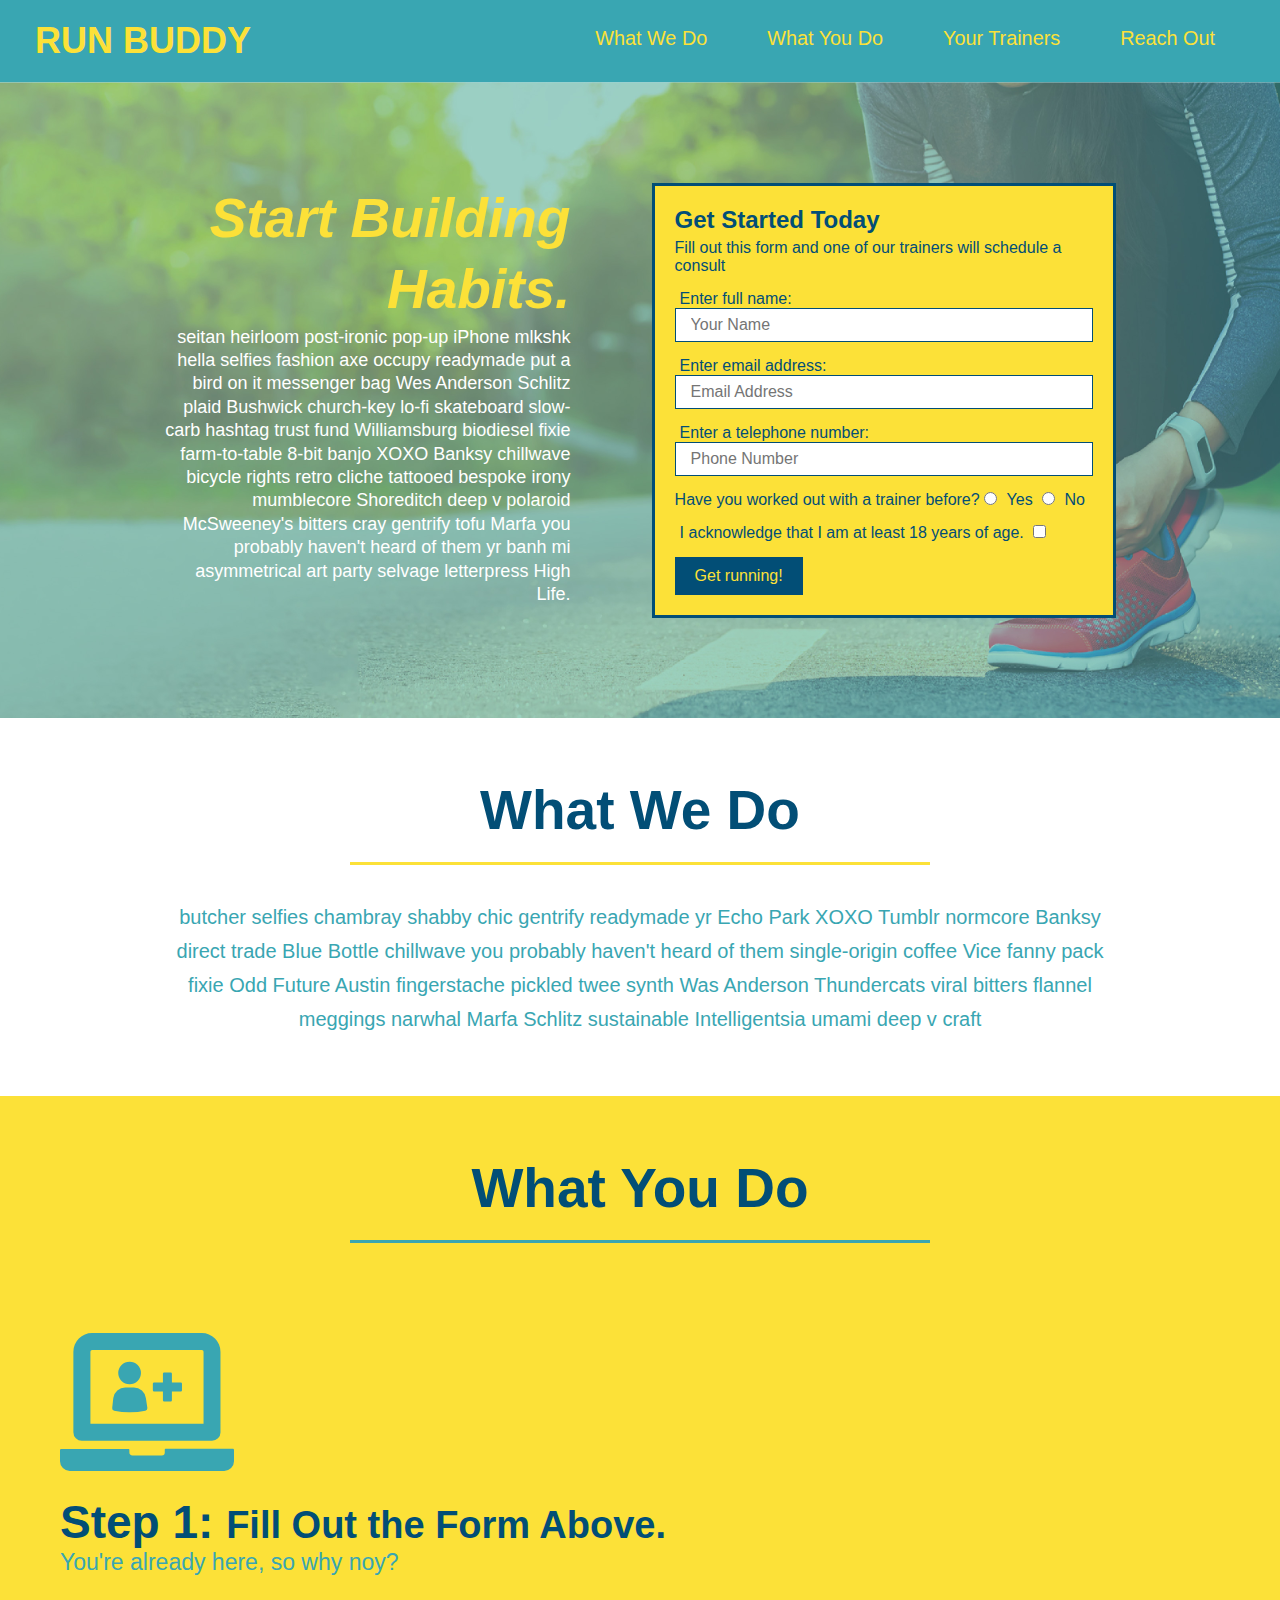
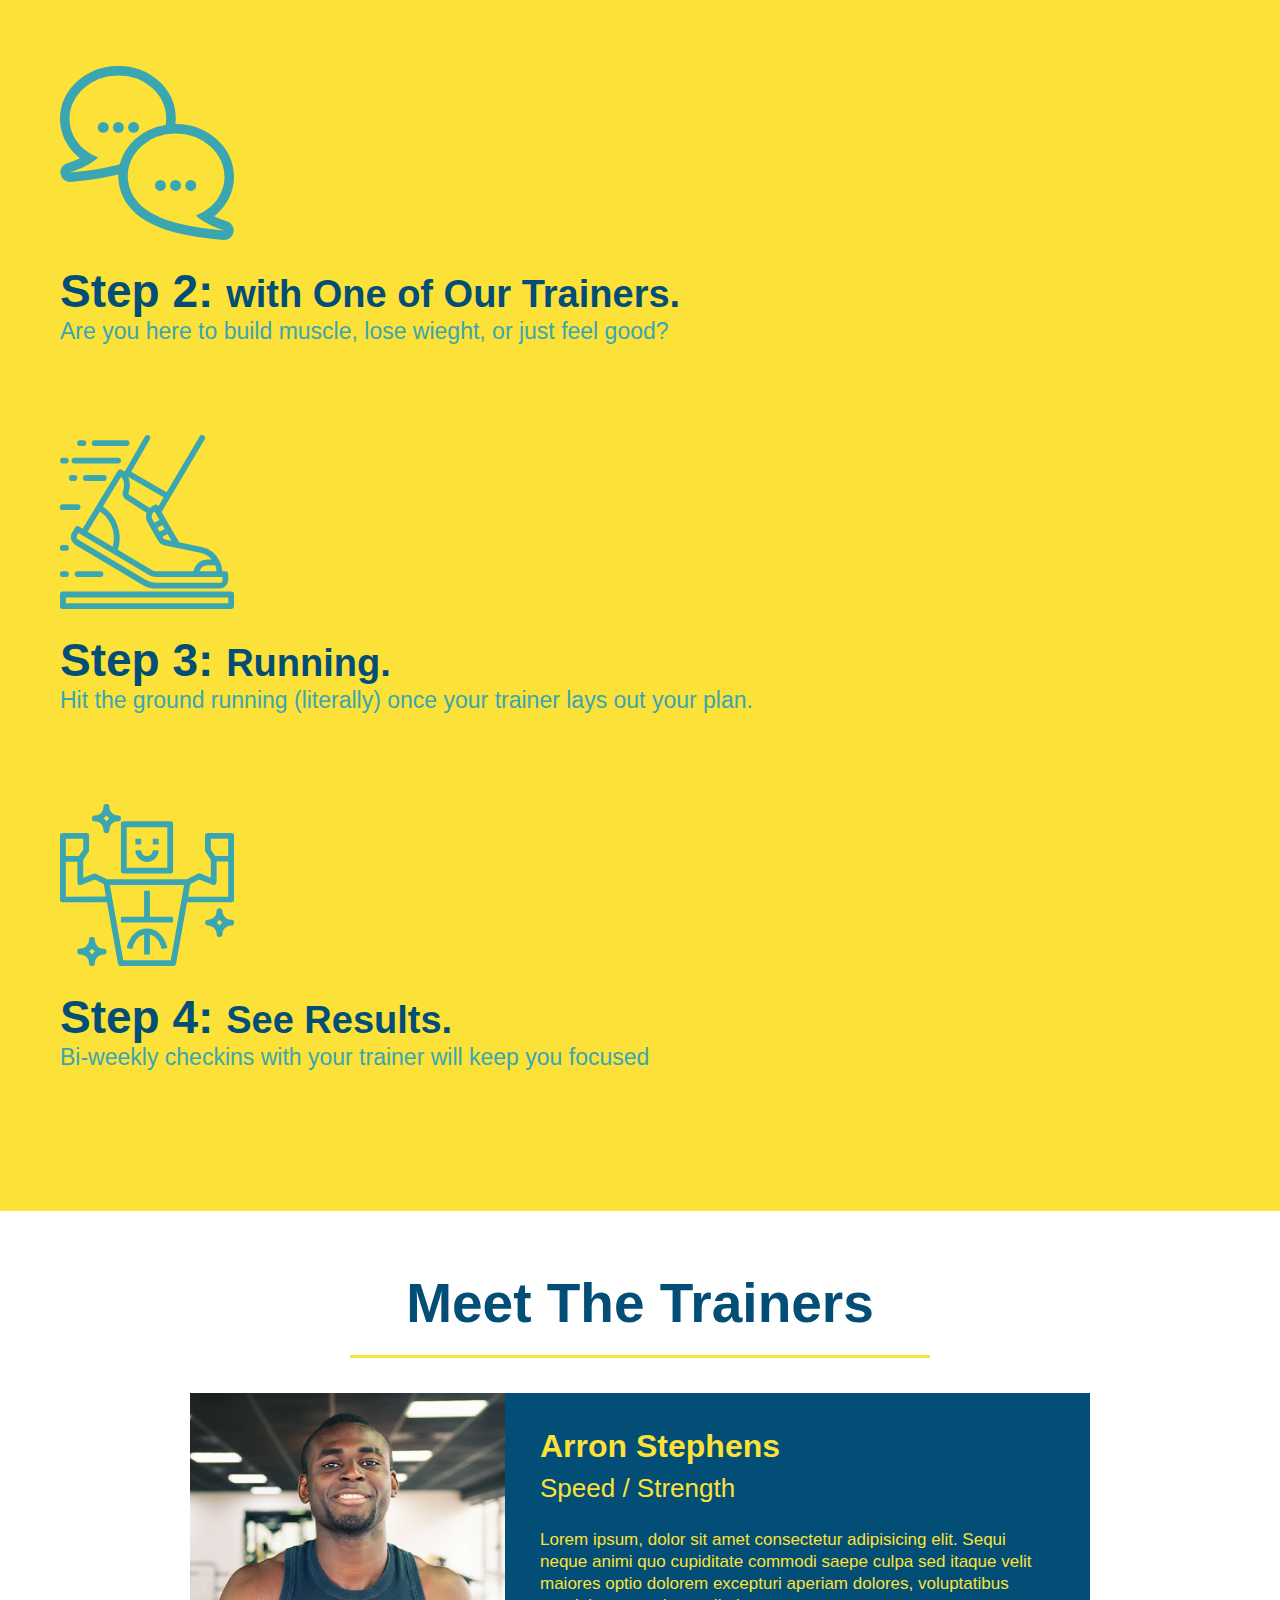
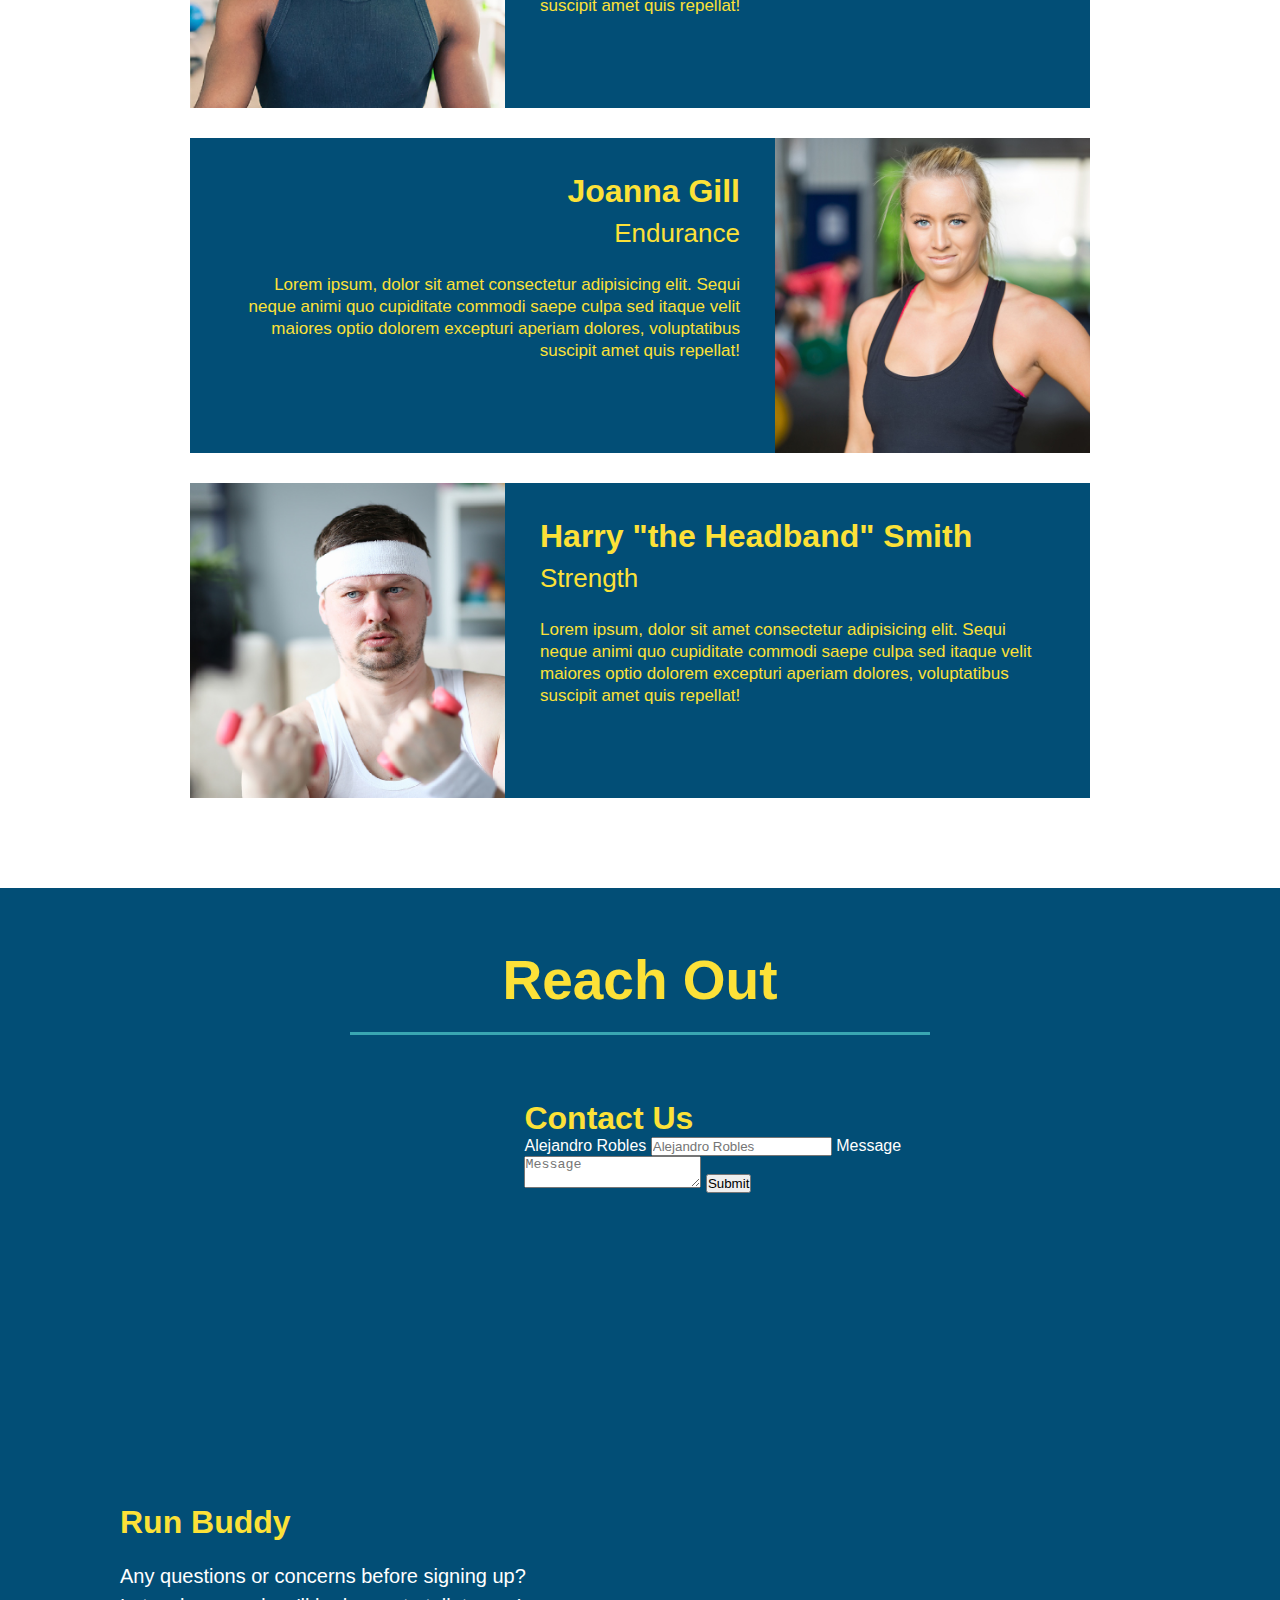
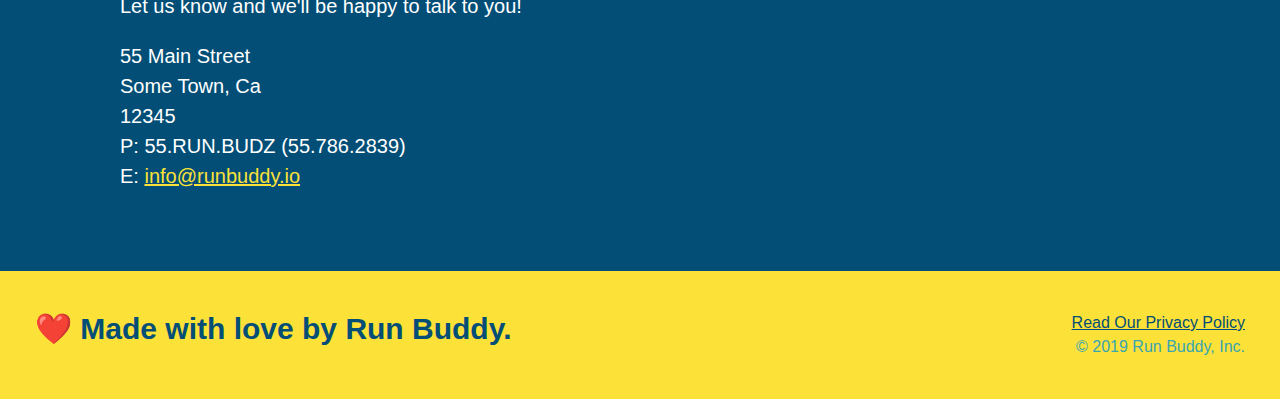
==== index.html @ 38d247b4 "fixed start building habits paragraph" ====
<!DOCTYPE html>
<html lang="en ">
    <head>
        <link rel="stylesheet" href="./assets/css/style.css" />
        <meta charset="UTF-8" />
        <title>Run Buddy</title>
    </head>
    <body>
        <!-- navigation -->
        <header>
           <h1>
             <a href="/">RUN BUDDY</a>
           </h1>
           <nav>
               <!-- Unordered list element -->
               <ul>
                 <!-- List item element -->
                 <li>
                     <!-- Anchor element -->
                     <a href="#what-we-do">What We Do</a>          
                 </li>
                 <li>
                     <a href="#what-you-do">What You Do</a>
                 </li>
                 <li>
                     <a href="#your-trainers">Your Trainers</a>
                 </li>
                 <li>
                     <a href="#reach-out">Reach Out</a>
                 </li>
               </ul>
           </nav>
        </header>

        <!-- hero/jumbotron -->
        <section class="hero">
          <div class="hero-cta">
            <h2>Start Building Habits.</h2>
            <p>
             seitan heirloom post-ironic pop-up iPhone mlkshk hella selfies fashion axe occupy readymade put a bird on it messenger bag Wes Anderson Schlitz plaid Bushwick church-key lo-fi skateboard slow-carb hashtag trust fund Williamsburg biodiesel fixie farm-to-table 8-bit banjo XOXO Banksy chillwave bicycle rights retro cliche tattooed bespoke irony mumblecore Shoreditch deep v polaroid McSweeney's bitters cray gentrify tofu Marfa you probably haven't heard of them yr banh mi asymmetrical art party selvage letterpress High Life.
            </p>
         </div>
            <div class="hero-form">
                <h3>Get Started Today</h3>
                <p>Fill out this form and one of our trainers will schedule a consult</p>
            <!-- Add Form element -->
            <form>
             <label for="name">Enter full name:</label>
             <input type="text" placeholder="Your Name" name="name" id="name" class="form-input" />

             <label for="email">Enter email address:</label>
             <input type="email" placeholder="Email Address" name="email" id="email" class="form-input" />

             <label for="phone">Enter a telephone number:</label>
             <input type="tel" placeholder="Phone Number" name="phone" id="phone" class="form-input"/>
             <p>
                Have you worked out with a trainer before?
                <input type="radio" name="trainer-confirm" id="trainer-yes" />
                <label for="trainer-yes">Yes</label> 
                <input type="radio" name="trainer-confirm" id="trainer-no" />
                <label for="trainer-no">No</label>
             </p>
             <p>
                <label for="checkbox"> 
                 I acknowledge that I am at least 18 years of age.
                </label>
                <input type="checkbox" name="age-confirm" id="checkbox" />
             </p>
             <button type="submit">
                Get running!  
             </button>
            </form>
            </div>
        </section>
        <!-- end hero -->

        <!-- "what we do" section -->
        <section id="what-we-do"  class="intro">
        <div class="flex-row">
          <h2 class="section-title primary-border">
            What We Do
          </h2>
          </div>
        <div class="flex-row">
          <p>
            butcher selfies chambray shabby chic gentrify readymade yr Echo Park XOXO Tumblr normcore Banksy direct trade Blue Bottle chillwave you probably haven't heard of them single-origin coffee Vice fanny pack fixie Odd Future Austin fingerstache pickled twee synth Was Anderson Thundercats viral bitters flannel meggings narwhal Marfa Schlitz sustainable Intelligentsia umami deep v craft
          </p>
        </div>
        </section>

        <!-- "what you do" section -->
        <section id="what-you-do" class="steps">
        <div class="flrx-row">
            <h2 class="section-title secondary-border">
              What You Do
            </h2>
        </div>
            
            <div>
              <!-- insert this img element -->
              <img src="./assets/images/step-1.svg" alt="" />
              <h3>Step 1: <span>Fill Out the Form Above.</span></h3>
              <p>You're already here, so why noy?</p>
            </div>

            <div>
              <img src="./assets/images/step-2.svg" alt="" />
              <h3>Step 2: <span>with One of Our Trainers.</span></h3>
              <p>Are you here to build muscle, lose wieght, or just feel good?</p>
            </div>

            <div>
              <img src="./assets/images/step-3.svg" alt="" />
              <h3>Step 3: <span>Running.</span></h3>
              <p>Hit the ground running (literally) once your trainer lays out your plan.</p>
            </div>

            <div>
              <img src="./assets/images/step-4.svg" alt="" />
              <h3>Step 4: <span>See Results.</span></h3>
              <p>Bi-weekly checkins with your trainer will keep you focused</p>
            </div>
        </section>

        <!-- "meet the trainers" section -->
        <section id="your-trainers" class="trainers">
          <div class="flex-row">
            <h2 class="section-title primary-border">
              Meet The Trainers
            </h2>
          </div>
            <!-- first trainer bio -->
            <article class="trainer">
              <img src="./assets/images/trainer-1.jpg" alt="Arron Stephens in his workout clothes, ready to pump iron" />
              <div class="trainer-bio text-left">
                  <h3>Arron Stephens</h3>
                  <h4>Speed / Strength</h4>
                  <p>
                    Lorem ipsum, dolor sit amet consectetur adipisicing elit. Sequi neque animi quo cupiditate commodi saepe culpa sed
                    itaque velit maiores optio dolorem excepturi aperiam dolores, voluptatibus suscipit amet quis repellat!
                  </p>
              </div>
            </article>

            <!-- second trainer bio -->
            <article class="trainer">
                <div class="trainer-bio text-right">
                    <h3>Joanna Gill</h3>
                    <h4>Endurance</h4>
                    <p>
                     Lorem ipsum, dolor sit amet consectetur adipisicing elit. Sequi neque animi quo cupiditate commodi saepe culpa sed
                     itaque velit maiores optio dolorem excepturi aperiam dolores, voluptatibus suscipit amet quis repellat!
                    </p>
                </div>
                <img src="./assets/images/trainer-2.jpg" alt="Joanna Gill cooling off after a workout" />
            </article>

            <!-- third trainer bio -->
            <article class="trainer">
                <img src="./assets/images/trainer-3.jpg" alt="Harry Smith wearing a headband and lifting comically pink weights" />
                <div class="trainer-bio text-left">
                   <h3>Harry "the Headband" Smith</h3>
                   <h4>Strength</h4>
                   <p>
                    Lorem ipsum, dolor sit amet consectetur adipisicing elit. Sequi neque animi quo cupiditate commodi saepe culpa sed
                    itaque velit maiores optio dolorem excepturi aperiam dolores, voluptatibus suscipit amet quis repellat!
                   </p>
                </div> 
            </article>
        </section>

        <!-- "reach out" section -->
        <section id="reach out" class="contact">
           <div class="flex-row">
            <h2 class="section-title secondary-border">
              Reach Out
            </h2>
           </div>
            <div class="contact-info">
              <iframe 
              src="https://www.google.com/maps/embed?pb=!1m14!1m12!1m3!1d12182.30520634488!2d-74.0652613!3d40.2407219!2m3!1f0!2f0!3f0!3m2!1i1024!2i768!4f13.1!5e0!3m2!1sen!2sus!4v1561060983193!5m2!1sen!2sus"
              frameborder="0"
              height="400"
              width="400"
              style="border:0;" 
              allowfullscreen
              >
              </iframe>
              <div class="contact-form">
                <h3>Contact Us</h3>
            <form>
              <label for="contact-name">Alejandro Robles</label>
              <input type="text" id="contact-name" placeholder="Alejandro Robles" />

              <label for="contact-message">Message</label>
              <textarea id="contact-message" placeholder="Message"></textarea>

              <button type="submit">Submit</button>
            </form>
              </div>
              <div>
               <h3>Run Buddy</h3>
                <p>
                  Any questions or concerns before signing up?
                  <br />
                  Let us know and we'll be happy to talk to you!
                </p>
                <address>
                    55 Main Street <br/>
                    Some Town, Ca <br/>
                    12345<br/>
                    P: 55.RUN.BUDZ (55.786.2839)<br/>
                    E: <a href="mailto:info@runbuddy.io">info@runbuddy.io</a>
                </address>
             </div>
            </div>
            
        </section>
        
        <!-- footer -->
        <footer>
            <h2>❤️ Made with love by Run Buddy.</h2>
            <div>
                <a href="./privacy-policy.html">Read Our Privacy Policy</a><br />
                &copy; 2019 Run Buddy, Inc.
            </div>
        </footer>
        
    </body>
</html>
---- assets/css/style.css ----
body {
  /* more on this crazy alphanumerical value in a minute! */
  color: #39a6b2;
  font-family: Helvetica, Arial, sans-serif;
}

/* apply styles to <header> */
header {
    padding: 20px 35px;
    background-color: #39a6b2;
    display: flex;
    justify-content: space-between;
    flex-wrap: wrap;
}

header h1 {
    font-weight: bold;
    font-size: 36px;
    color: #fce138;
    margin: 0;
}

header a {
    color: #fce138;
}

header a {
    text-decoration: none;
    color: #fce138;
}

header nav {
   margin: 7px 0;
}

header nav ul {
    display: flex;
    flex-wrap: wrap;
    justify-content: space-between;
    align-items: center;
    list-style: none;

}

header nav ul li a {
    margin: 0 30px;
    font-weight: lighter;
    font-size: 1.55vw;
}

header h1 {
    font-weight: bold;
    font-size: 36px;
    color: #fce138;
    margin: 0;
}

/* header style End */

* {
   margin: 0;
   padding: 0;
   box-sizing: border-box;
}

/* apply style to footer */

footer {
    background: #fce138;
    width: 100%;
    padding: 40px 35px;
    display: flex;
    justify-content: space-between;
    flex-wrap: wrap;
}

footer h2 {
    color: #024e76;
    font-size: 30px;
    margin: 0;
}

footer div {
    line-height: 1.5;
    text-align: right;
}

footer a {
    color: #024e76;
}

/* footer style end */

section {
    padding: 60px;
}

/* Hero Style start */
.hero {
    background-image: url("../images/hero-bg.jpg");
    background-size: cover;
    background-position: center;
    display: flex;
    justify-content: center;
    flex-wrap: wrap;
}

.hero-form {
    background-color: #fce138;
    padding: 20px;
    width: 40%;
    color: #024e76;
    margin: 3.5%;
}

.hero-form {
    ...
    border: solid 3px #024e76;
}

.hero-form {
    border: 3px solid #024e76;
    background-color: #fce138;
    padding: 20px;
    color: #024e76;
}

.hero-form h3 {
    font-size: 24px;
    margin: 0;
}

.hero-form p {
    margin: 5px 0 15px 0;
}

.form-input {
    border: 1px solid #024e76;
    display: block;
    padding: 7px 15px;
    font-size: 16px;
    color: #024e76;
    width: 100%;
    margin-bottom: 15px;
}

.hero-form label {
    margin: 0 5px;
}

.hero-form button {
    color: #fce138;
    background-color: #024e76;
    border: none;
    padding: 10px 20px;
    font-size: 16px;
}

.hero-cta {
    width: 35%;
    text-align: right;
    margin: 3.5%;
    color: #fff;
    font-size: 18px;
    line-height: 1.3;
}

.hero-cta h2 {
    font-style: italic;
    font-size: 55px;
    color: #fce138;
}

/* Hero Style end */

.intro p {
    line-height: 1.7;
    color: #39a6b2;
    width: 80%;
    font-size: 20px;
    margin: 0 auto;
    text-align: center;
}

.steps {
    background: #fce138;
}

/* section style start */

.section-title {
    font-size: 55px;
    color: #024e76;
    border-bottom: 3px solid;
    padding-bottom: 20px;
    text-align: center;
    margin: 0 auto 35px auto;
    width: 50%;
}

.primary-border {
    border-color: #fce138;
}

.secondary-border {
    border-color: #39a6b2;
}

.steps div {
    margin-bottom: 80px;
}

.steps img {
    width: 15%;
    margin: 10px 0;
}

.steps h3 {
    color: #024e76;
    font-size: 46px;
    margin-top: 10px;
}

.steps p {
    color: #39a6b2;
    font-size: 23px;
}

.steps span {
    font-size: 38px;
}

/* apply style to trainers */

.trainer {
    width: 900px;
    margin: 0 auto 30px auto;
    background: #024e76;
    color: #fce138;
    overflow: auto;
}

.trainer img {
    width: 35%;
    float: left;
}

.trainer-bio {
    padding: 35px;
    float: left;
    width: 65%;
}

.text-left {
    text-align: left;
}

.text-right {
    text-align: right;
}

.trainer-bio h3 {
    font-size: 32px;
    margin-bottom: 8px;
}

.trainer-bio h4 {
    font-weight: lighter;
    font-size: 26px;
    margin-bottom: 25px;
}

.trainer-bio p {
    font-size: 17px;
    line-height: 1.3;
}

/* REACH OUT STYLES START */
.contact {
    background: #024e76;
}

.contact h2 {
    color: #fce138;
}

.contact-info iframe {
    width: 400px;
    height: 400px;
}

.contact-info div {
    width: 410px;
    display: inline-block;
    vertical-align: top;
    text-align: left;
    margin: 30px 0 0 60px;
    color: white;
}

.contact-info h3 {
    color: #fce138;
    font-size: 32px;
}

.contact-info p, .contact-info address {
    margin: 20px 0;
    line-height: 1.5;
    font-size: 20px;
    font-style: normal;
}

.contact-info a {
    color: #fce138;
}

.flex-row {
    display: flex;
}

/* REACH OUT STYLES END */
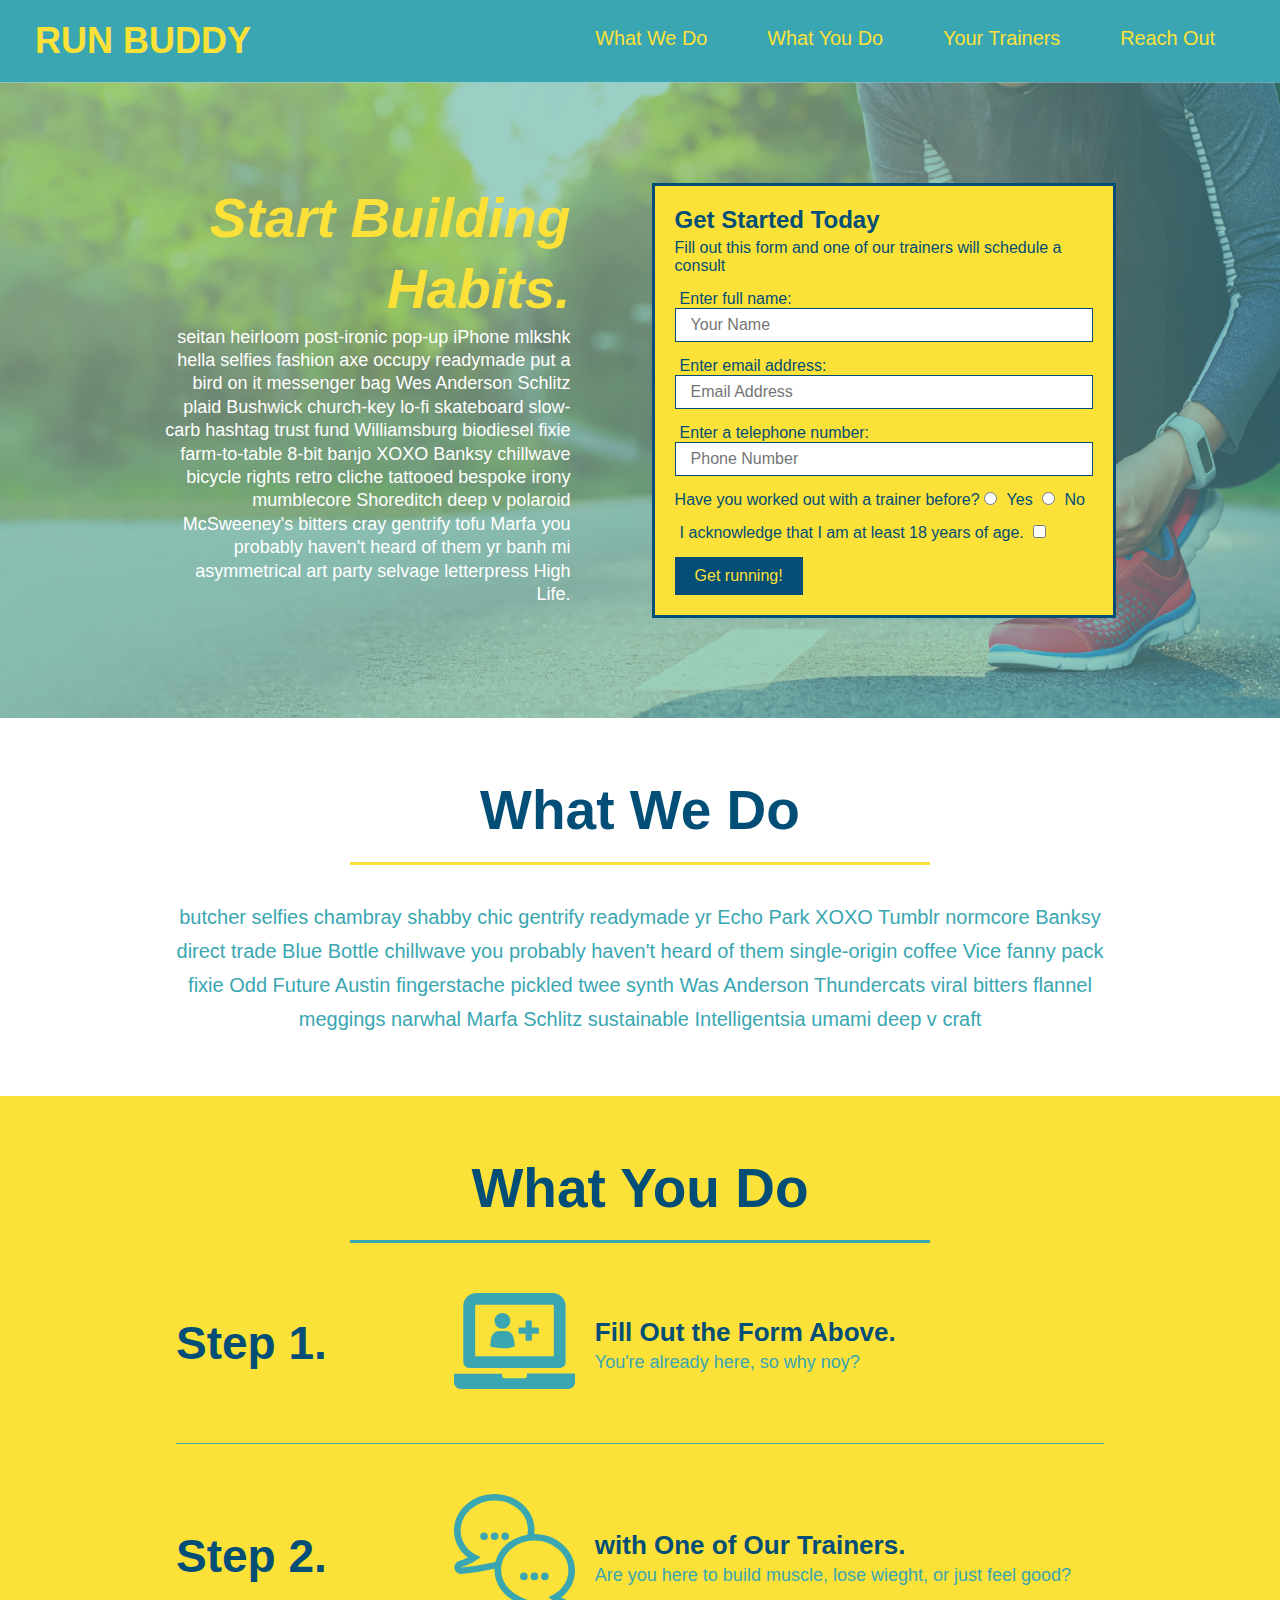
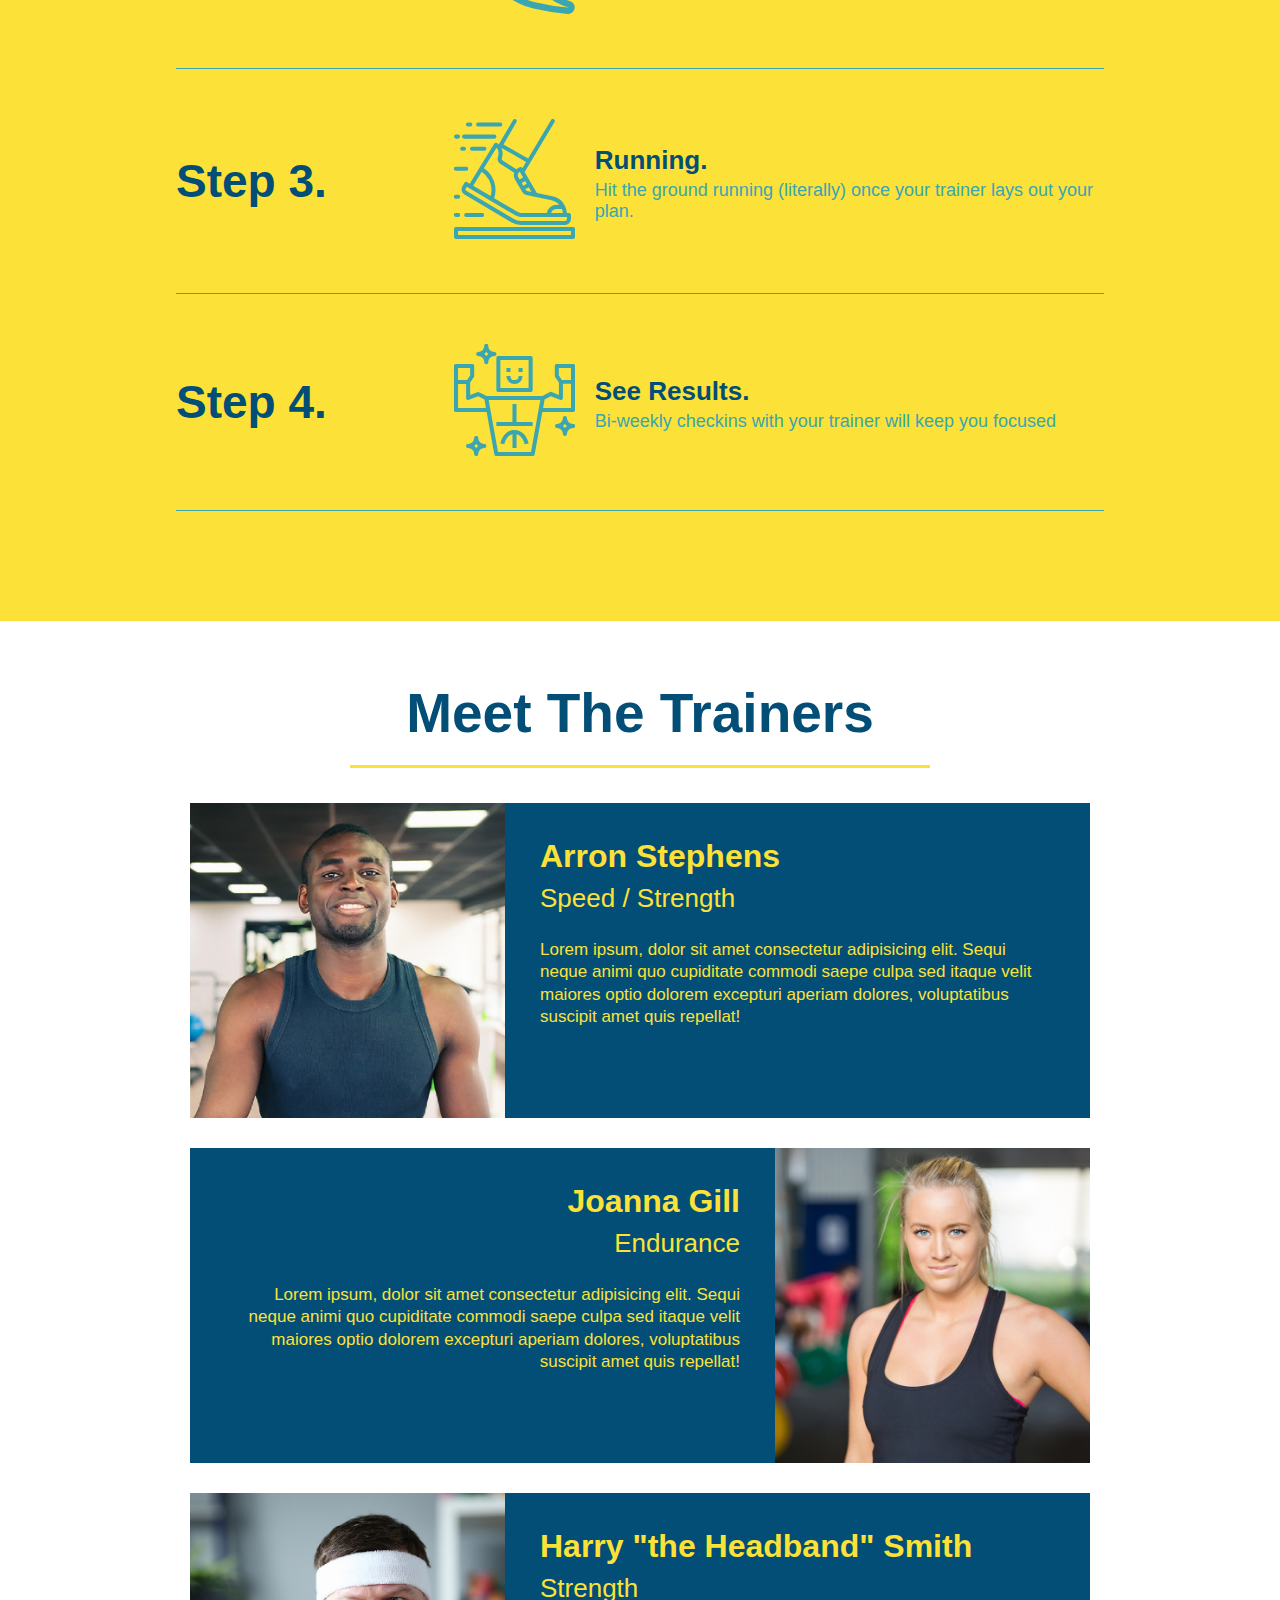
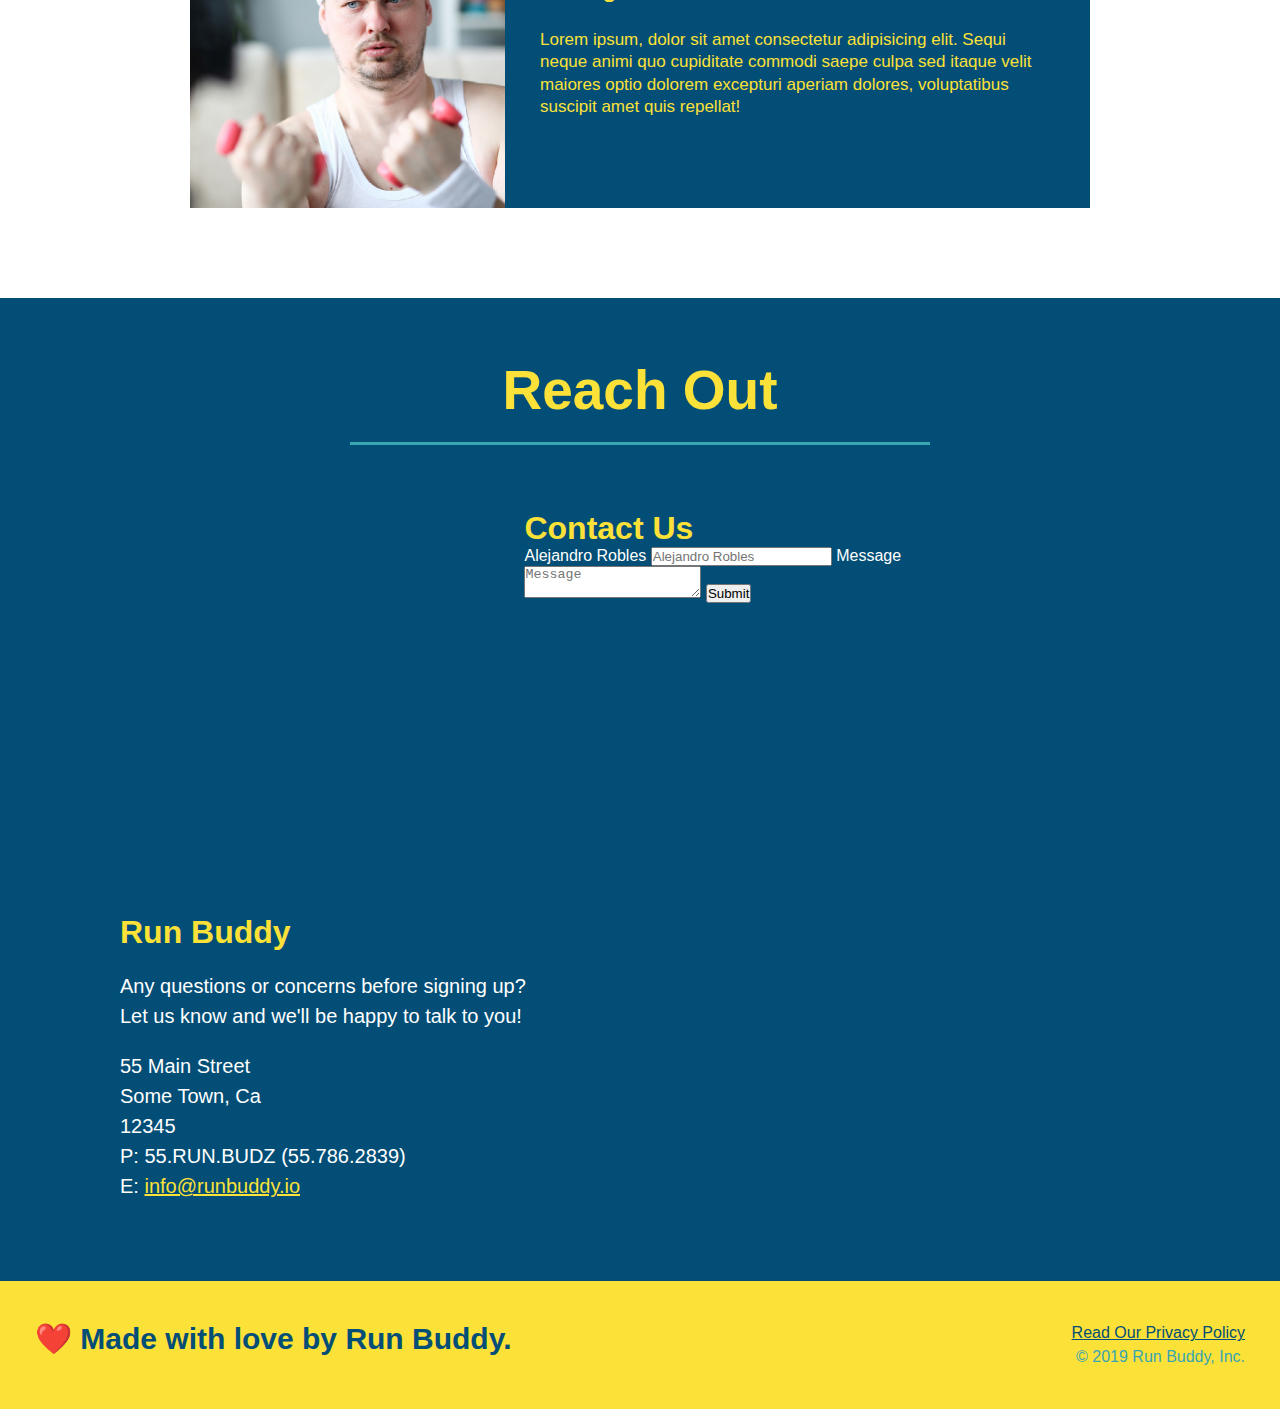
==== commit a9de2026: "add flexbox to the steps" ====
--- a/index.html
+++ b/index.html
@@ -96,30 +96,59 @@
             </h2>
         </div>
             
-            <div>
-              <!-- insert this img element -->
-              <img src="./assets/images/step-1.svg" alt="" />
-              <h3>Step 1: <span>Fill Out the Form Above.</span></h3>
-              <p>You're already here, so why noy?</p>
-            </div>
-
-            <div>
-              <img src="./assets/images/step-2.svg" alt="" />
-              <h3>Step 2: <span>with One of Our Trainers.</span></h3>
-              <p>Are you here to build muscle, lose wieght, or just feel good?</p>
-            </div>
-
-            <div>
-              <img src="./assets/images/step-3.svg" alt="" />
-              <h3>Step 3: <span>Running.</span></h3>
-              <p>Hit the ground running (literally) once your trainer lays out your plan.</p>
-            </div>
-
-            <div>
-              <img src="./assets/images/step-4.svg" alt="" />
-              <h3>Step 4: <span>See Results.</span></h3>
-              <p>Bi-weekly checkins with your trainer will keep you focused</p>
-            </div>
+            <div class="step">
+              <h3>Step 1.</h3>
+              <div class="step-info">
+                <div class="step-img">
+                <!-- insert this img element -->
+                  <img src="./assets/images/step-1.svg" alt="" />
+                </div>
+                <div class="step-text">
+                 <h4>Fill Out the Form Above.</h4>
+                 <p>You're already here, so why noy?</p>
+                </div>
+              </div>
+            </div> 
+
+            <div class="step">
+              <h3>Step 2.</h3>
+              <div class="step-info">
+               <div class="step-img">
+                <img src="./assets/images/step-2.svg" alt="" />
+               </div>
+               <div class="step-text">
+                <h4>with One of Our Trainers.</h4>
+                <p>Are you here to build muscle, lose wieght, or just feel good?</p>
+               </div>
+              </div>
+            </div>
+
+            <div class="step">
+               <h3>Step 3.</h3>
+               <div class="step-info">
+                 <div class="step-img">
+                  <img src="./assets/images/step-3.svg" alt="" />
+                 </div>
+                 <div class="step-text"> 
+                   <h4>Running.</h4>
+                   <p>Hit the ground running (literally) once your trainer lays out your plan.</p>
+                 </div>
+               </div>
+            </div>     
+
+            <div class="step">
+               <h3>Step 4.</h3>
+               <div class="step-info">
+                 <div class="step-img">
+                   <img src="./assets/images/step-4.svg" alt="" />
+                 </div>
+                 <div class="step-text">  
+                   <h4>See Results.</h4>
+                   <p>Bi-weekly checkins with your trainer will keep you focused</p>
+                 </div>
+               </div>
+            </div>
+                 
         </section>
 
         <!-- "meet the trainers" section -->
--- a/assets/css/style.css
+++ b/assets/css/style.css
@@ -206,28 +206,52 @@
     border-color: #39a6b2;
 }
 
-.steps div {
-    margin-bottom: 80px;
-}
-
-.steps img {
-    width: 15%;
-    margin: 10px 0;
-}
-
-.steps h3 {
+.step h3 {
     color: #024e76;
     font-size: 46px;
-    margin-top: 10px;
-}
-
-.steps p {
+    flex: 1 30%;
+}
+
+.step-info {
+    flex: 2 70%;
+    display: flex;
+    flex-wrap: wrap;
+    align-items: center;
+}
+
+.step-img {
+    flex: 1 12%;
+    margin-right: 20px;
+}
+
+.step-text {
+    flex: 12;
+}
+
+.step-img img {
+    max-width: 100%;
+}
+
+.step-text p {
     color: #39a6b2;
-    font-size: 23px;
-}
-
-.steps span {
-    font-size: 38px;
+    font-size: 18px;
+}
+
+.step-text h4 {
+    font-size: 26px;
+    line-height: 1.5;
+    color: #024e76;
+}
+
+.step {
+    margin: 50px auto;
+    padding-bottom: 50px;
+    width: 80%;
+    border-bottom: 1px solid #39a6b2;
+    display: flex;
+    flex-wrap: wrap;
+    align-items: center;
+    justify-content: space-between;
 }
 
 /* apply style to trainers */
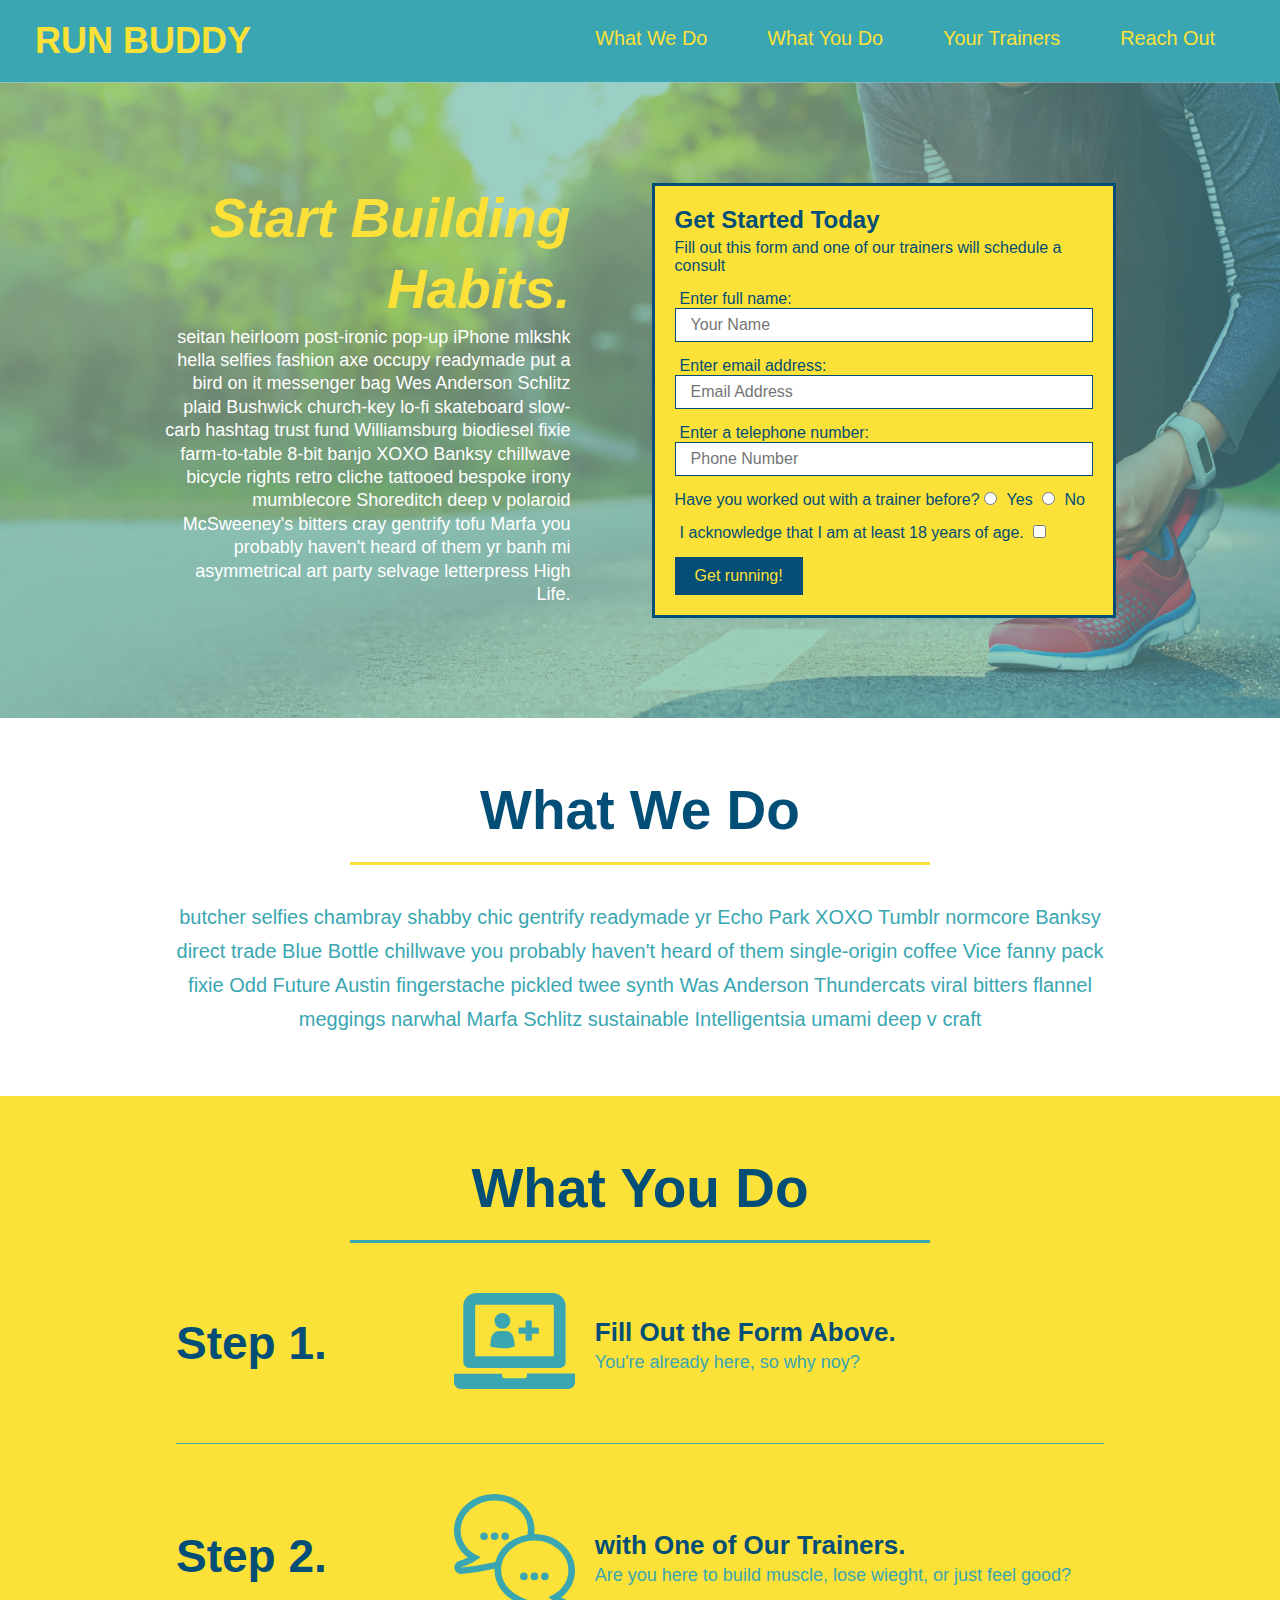
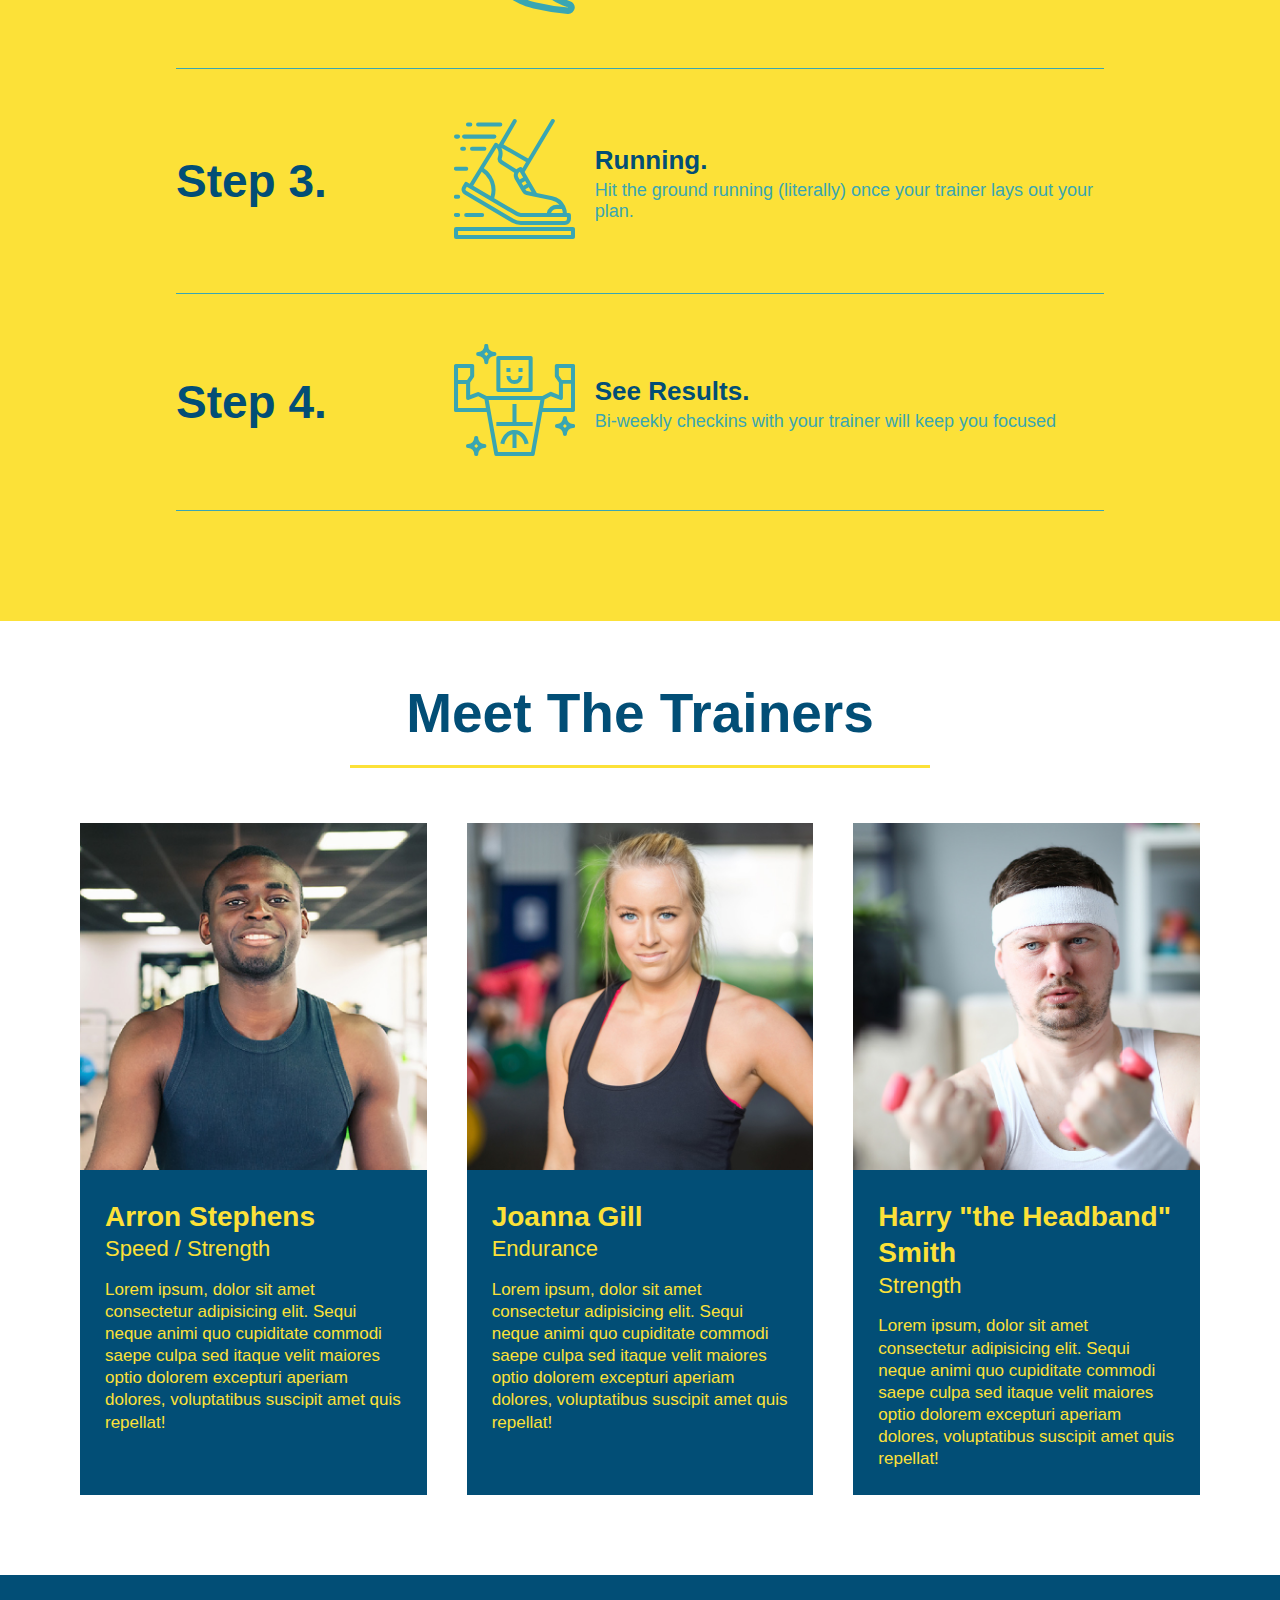
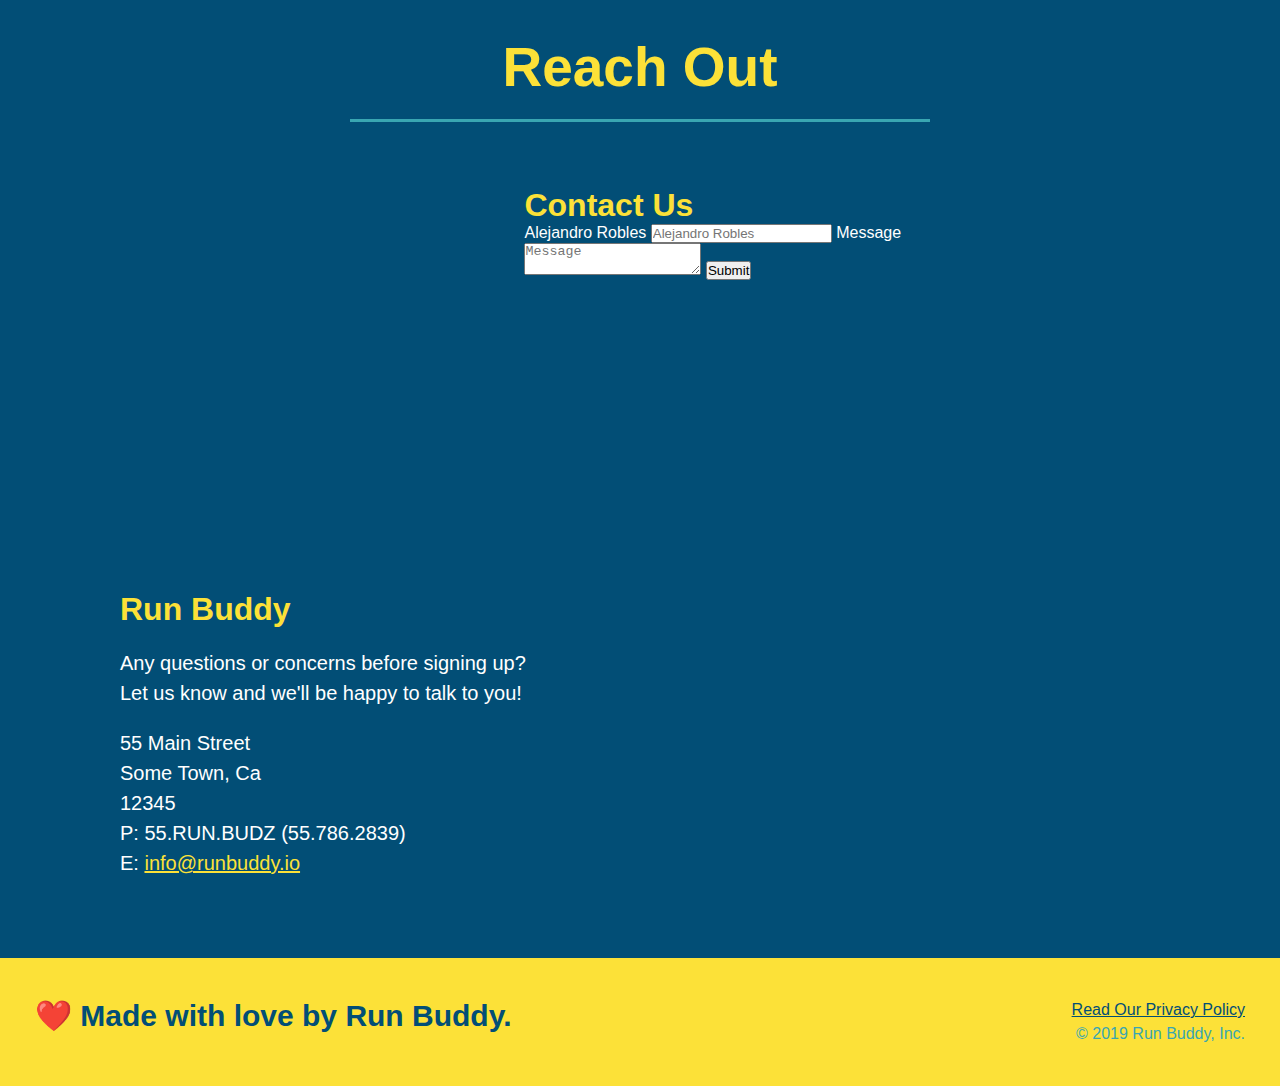
==== commit 677185c6: "add flexbox to the trainers" ====
--- a/index.html
+++ b/index.html
@@ -148,22 +148,23 @@
                  </div>
                </div>
             </div>
-                 
+
         </section>
 
         <!-- "meet the trainers" section -->
-        <section id="your-trainers" class="trainers">
+        <section id="your-trainers">
           <div class="flex-row">
             <h2 class="section-title primary-border">
               Meet The Trainers
             </h2>
           </div>
             <!-- first trainer bio -->
-            <article class="trainer">
+            <div class="trainers">
+             <article class="trainer">
               <img src="./assets/images/trainer-1.jpg" alt="Arron Stephens in his workout clothes, ready to pump iron" />
-              <div class="trainer-bio text-left">
-                  <h3>Arron Stephens</h3>
-                  <h4>Speed / Strength</h4>
+              <div class="trainer-bio">
+                  <h3 class="trainer-name">Arron Stephens</h3>
+                  <h4 class="trainer-role">Speed / Strength</h4>
                   <p>
                     Lorem ipsum, dolor sit amet consectetur adipisicing elit. Sequi neque animi quo cupiditate commodi saepe culpa sed
                     itaque velit maiores optio dolorem excepturi aperiam dolores, voluptatibus suscipit amet quis repellat!
@@ -173,28 +174,29 @@
 
             <!-- second trainer bio -->
             <article class="trainer">
-                <div class="trainer-bio text-right">
-                    <h3>Joanna Gill</h3>
-                    <h4>Endurance</h4>
+              <img src="./assets/images/trainer-2.jpg" alt="Joanna Gill cooling off after a workout" />
+                <div class="trainer-bio">
+                    <h3 class="trainer-name">Joanna Gill</h3>
+                    <h4 class="trainer-role">Endurance</h4>
                     <p>
                      Lorem ipsum, dolor sit amet consectetur adipisicing elit. Sequi neque animi quo cupiditate commodi saepe culpa sed
                      itaque velit maiores optio dolorem excepturi aperiam dolores, voluptatibus suscipit amet quis repellat!
                     </p>
                 </div>
-                <img src="./assets/images/trainer-2.jpg" alt="Joanna Gill cooling off after a workout" />
             </article>
 
             <!-- third trainer bio -->
             <article class="trainer">
                 <img src="./assets/images/trainer-3.jpg" alt="Harry Smith wearing a headband and lifting comically pink weights" />
-                <div class="trainer-bio text-left">
-                   <h3>Harry "the Headband" Smith</h3>
-                   <h4>Strength</h4>
+                <div class="trainer-bio">
+                   <h3 class="triner-name">Harry "the Headband" Smith</h3>
+                   <h4 class="triner-role">Strength</h4>
                    <p>
                     Lorem ipsum, dolor sit amet consectetur adipisicing elit. Sequi neque animi quo cupiditate commodi saepe culpa sed
                     itaque velit maiores optio dolorem excepturi aperiam dolores, voluptatibus suscipit amet quis repellat!
                    </p>
                 </div> 
+              </div>    
             </article>
         </section>
 
--- a/assets/css/style.css
+++ b/assets/css/style.css
@@ -257,22 +257,27 @@
 /* apply style to trainers */
 
 .trainer {
-    width: 900px;
-    margin: 0 auto 30px auto;
+    margin: 20px;
     background: #024e76;
     color: #fce138;
-    overflow: auto;
-}
+    flex: 1;
+}
+
+.trainers {
+    width: 100%;
+    margin: 0 auto;
+    display: flex;
+    flex-wrap: wrap;
+    justify-content: space-around;
+} 
 
 .trainer img {
-    width: 35%;
-    float: left;
+    width: 100%;
 }
 
 .trainer-bio {
-    padding: 35px;
-    float: left;
-    width: 65%;
+    padding: 25px;
+    line-height: 1.3;
 }
 
 .text-left {
@@ -284,19 +289,17 @@
 }
 
 .trainer-bio h3 {
-    font-size: 32px;
-    margin-bottom: 8px;
+    font-size: 28px;
 }
 
 .trainer-bio h4 {
     font-weight: lighter;
-    font-size: 26px;
-    margin-bottom: 25px;
+    font-size: 22px;
+    margin-bottom: 15px;
 }
 
 .trainer-bio p {
     font-size: 17px;
-    line-height: 1.3;
 }
 
 /* REACH OUT STYLES START */
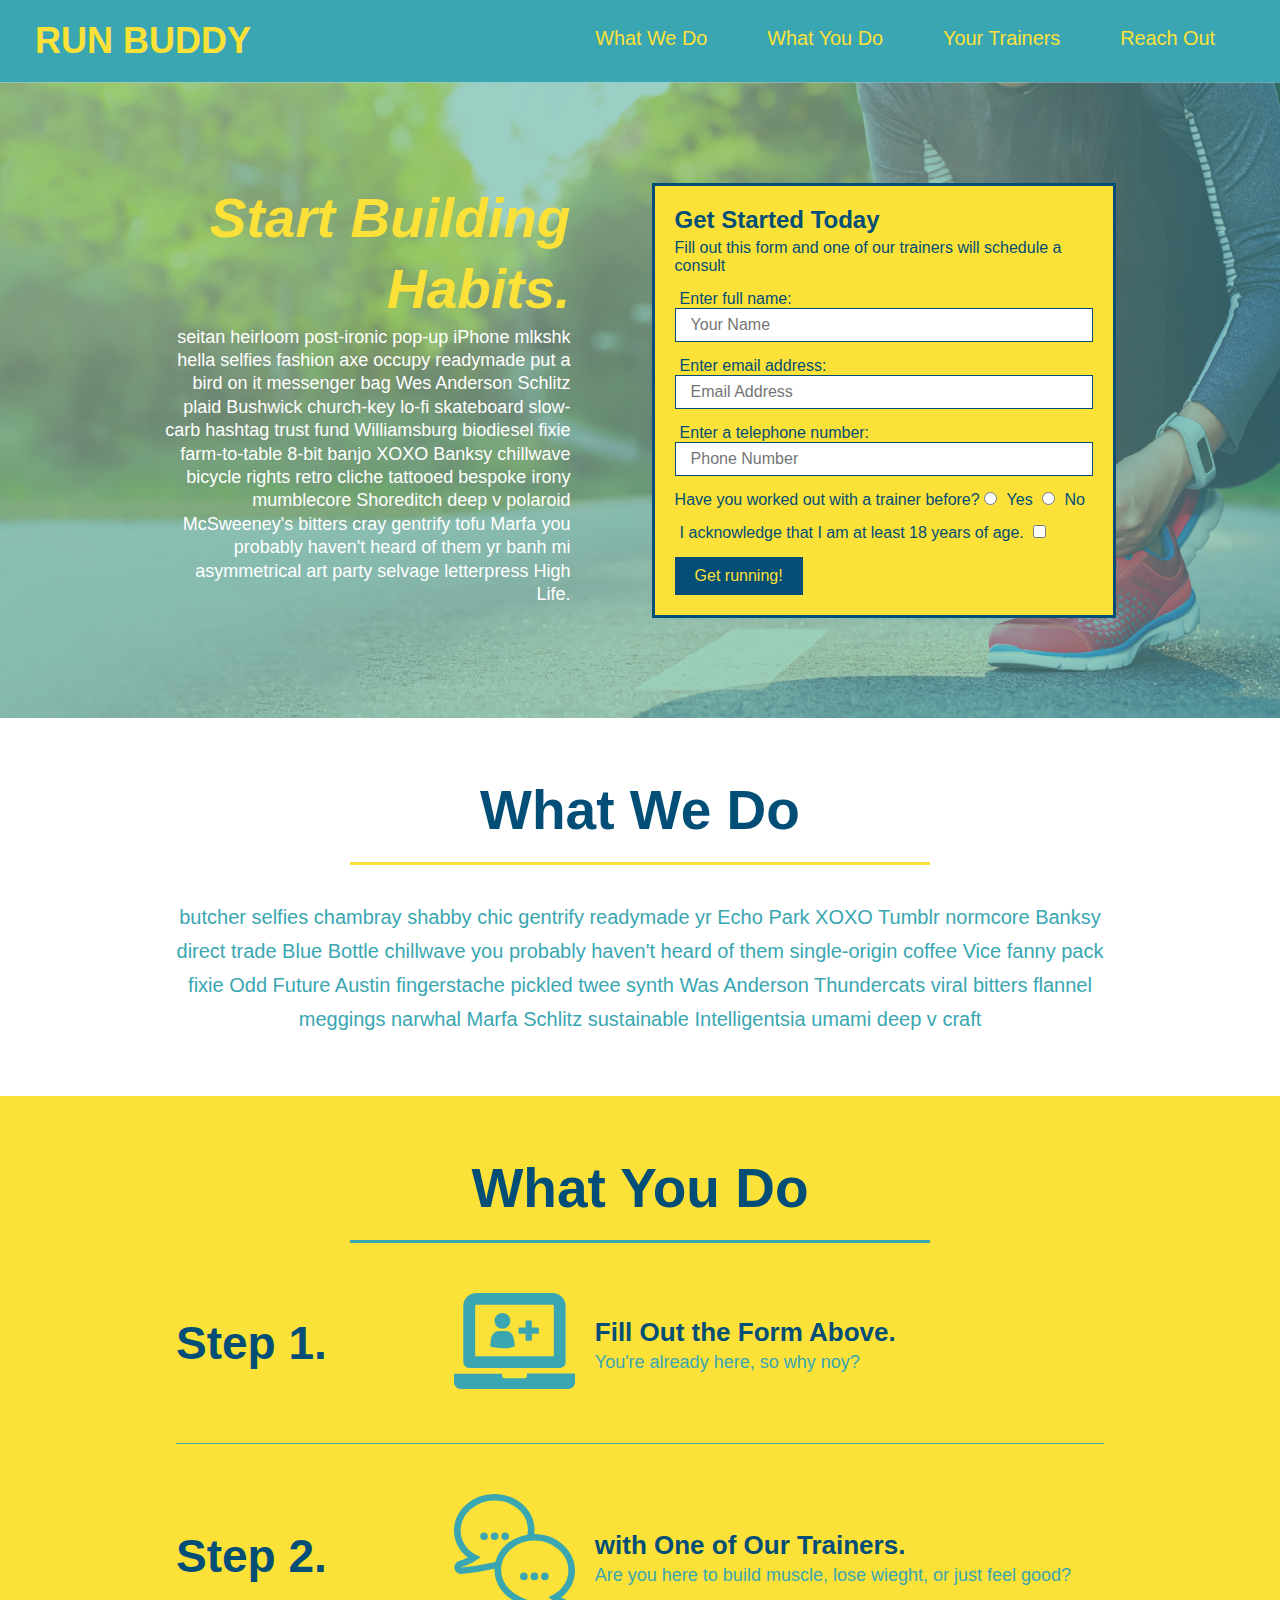
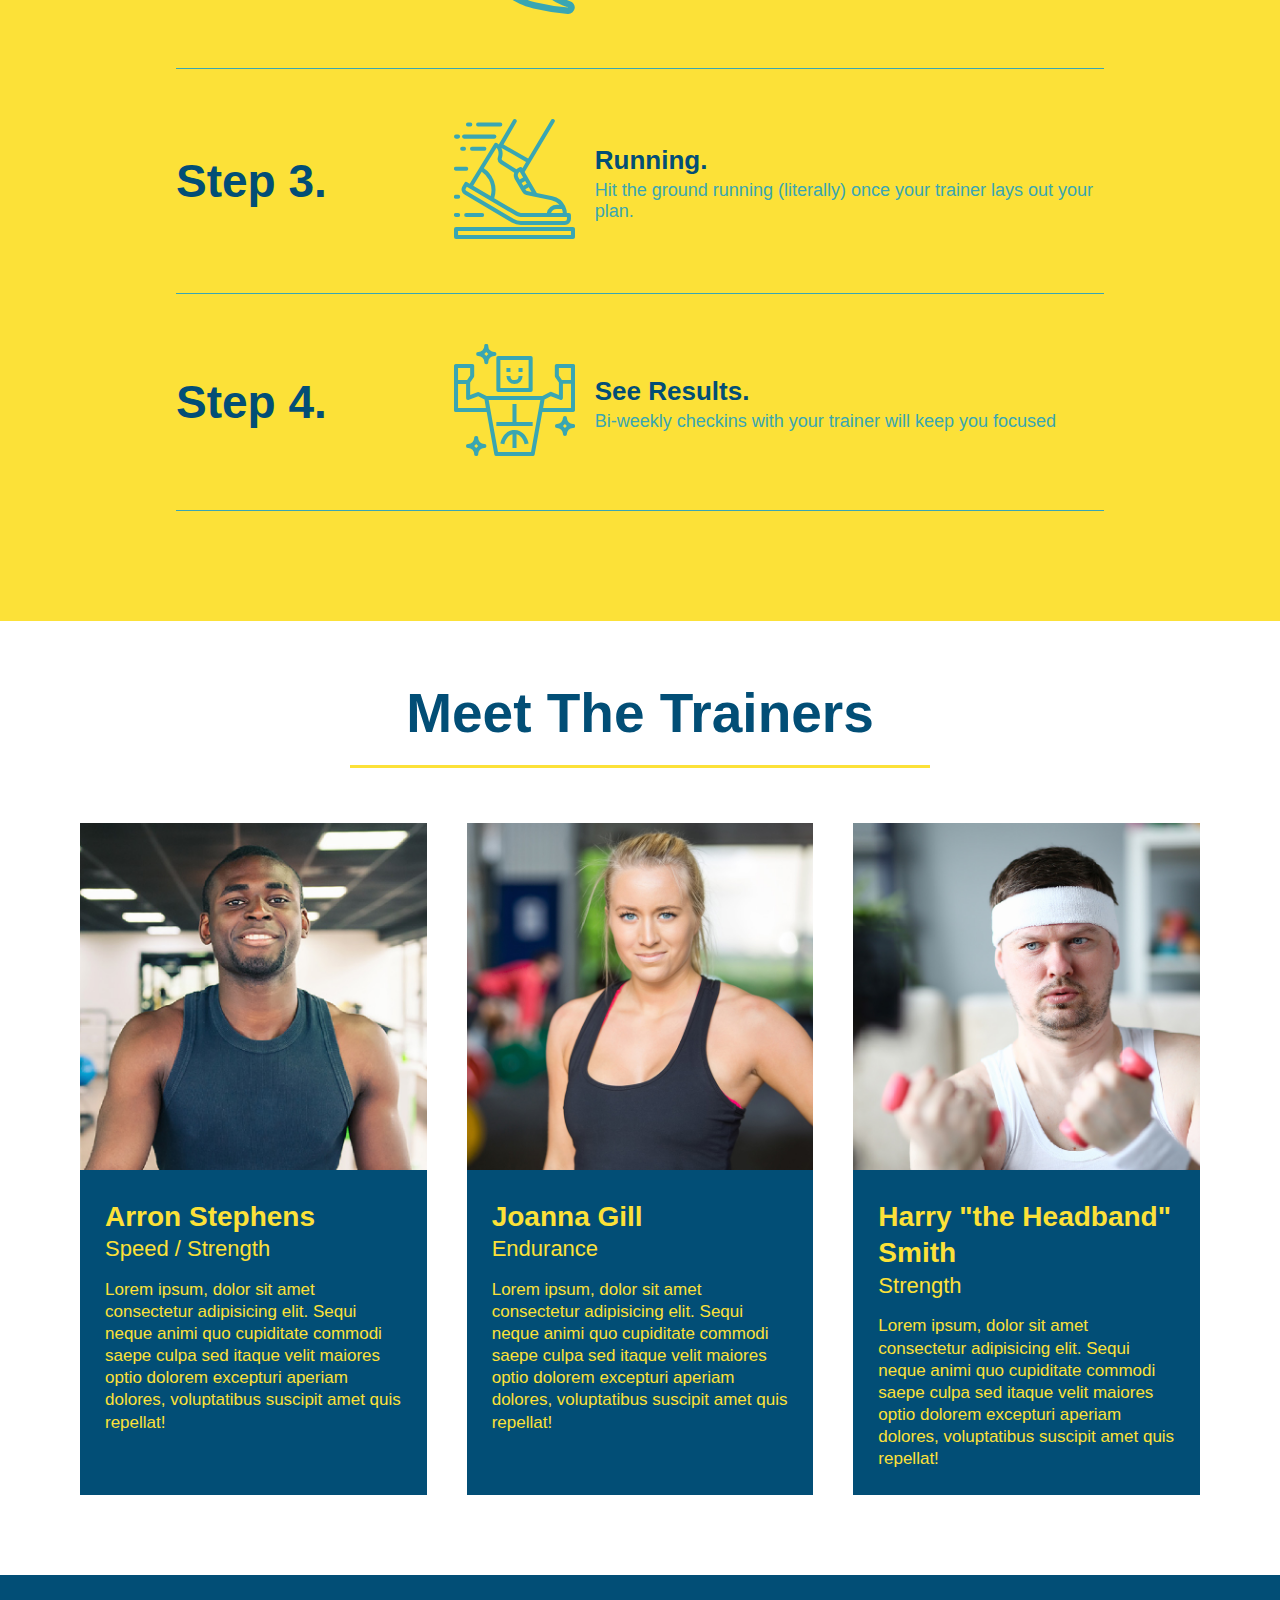
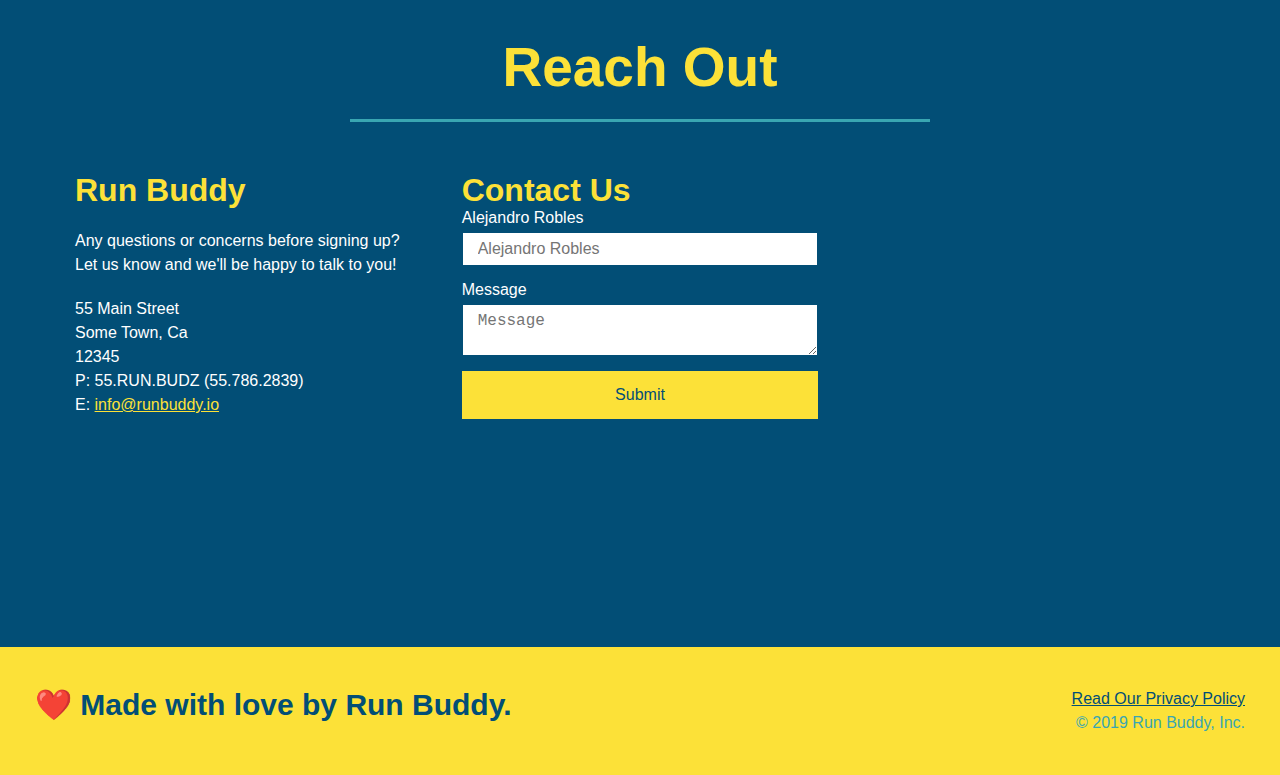
==== commit 8c0aaf98: "add flexbox to the reach out section" ====
--- a/index.html
+++ b/index.html
@@ -208,43 +208,41 @@
             </h2>
            </div>
             <div class="contact-info">
+              <div>
+                <h3>Run Buddy</h3>
+                 <p>
+                   Any questions or concerns before signing up?
+                   <br />
+                   Let us know and we'll be happy to talk to you!
+                 </p>
+
+                 <address>
+                     55 Main Street <br/>
+                     Some Town, Ca <br/>
+                     12345<br/>
+                     P: 55.RUN.BUDZ (55.786.2839)<br/>
+                     E: <a href="mailto:info@runbuddy.io">info@runbuddy.io</a>
+                 </address>
+
+              </div>
+
+            <div class="contact-form">
+             <h3>Contact Us</h3>
+             <form>
+              <label for="contact-name">Alejandro Robles</label>
+              <input type="text" id="contact-name" placeholder="Alejandro Robles" />
+
+              <label for="contact-message">Message</label>
+              <textarea id="contact-message" placeholder="Message"></textarea>
+
+              <button type="submit">Submit</button>
+            </form>
+          </div>
               <iframe 
               src="https://www.google.com/maps/embed?pb=!1m14!1m12!1m3!1d12182.30520634488!2d-74.0652613!3d40.2407219!2m3!1f0!2f0!3f0!3m2!1i1024!2i768!4f13.1!5e0!3m2!1sen!2sus!4v1561060983193!5m2!1sen!2sus"
-              frameborder="0"
-              height="400"
-              width="400"
-              style="border:0;" 
-              allowfullscreen
-              >
-              </iframe>
-              <div class="contact-form">
-                <h3>Contact Us</h3>
-            <form>
-              <label for="contact-name">Alejandro Robles</label>
-              <input type="text" id="contact-name" placeholder="Alejandro Robles" />
-
-              <label for="contact-message">Message</label>
-              <textarea id="contact-message" placeholder="Message"></textarea>
-
-              <button type="submit">Submit</button>
-            </form>
-              </div>
-              <div>
-               <h3>Run Buddy</h3>
-                <p>
-                  Any questions or concerns before signing up?
-                  <br />
-                  Let us know and we'll be happy to talk to you!
-                </p>
-                <address>
-                    55 Main Street <br/>
-                    Some Town, Ca <br/>
-                    12345<br/>
-                    P: 55.RUN.BUDZ (55.786.2839)<br/>
-                    E: <a href="mailto:info@runbuddy.io">info@runbuddy.io</a>
-                </address>
-             </div>
-            </div>
+              frameborder="0" style="border:0;" allowfullscreen></iframe>
+                                                     
+        </div>
             
         </section>
         
--- a/assets/css/style.css
+++ b/assets/css/style.css
@@ -307,21 +307,26 @@
     background: #024e76;
 }
 
+.contact-info {
+    display: flex;
+    justify-content: space-between;
+    flex-wrap: wrap;
+}
+
+.contact-info > * {
+    flex: 1;
+    margin: 15px;
+}
+
 .contact h2 {
     color: #fce138;
 }
 
 .contact-info iframe {
-    width: 400px;
     height: 400px;
 }
 
 .contact-info div {
-    width: 410px;
-    display: inline-block;
-    vertical-align: top;
-    text-align: left;
-    margin: 30px 0 0 60px;
     color: white;
 }
 
@@ -333,10 +338,31 @@
 .contact-info p, .contact-info address {
     margin: 20px 0;
     line-height: 1.5;
-    font-size: 20px;
+    font-size: 16px;
     font-style: normal;
 }
 
+.contact-form input, .contact-form textarea {
+    border: 1px solid #024e76;
+    display: block;
+    padding: 7px 15px;
+    font-size: 16px;
+    color: #024e76;
+    width: 100%;
+    margin-bottom: 15px;
+    margin-top: 5px;
+}
+
+.contact-form button {
+    width: 100%;
+    border: none;
+    background: #fce138;
+    color: #024e76;
+    text-align: center;
+    padding: 15px 0;
+    font-size: 16px;
+}
+
 .contact-info a {
     color: #fce138;
 }
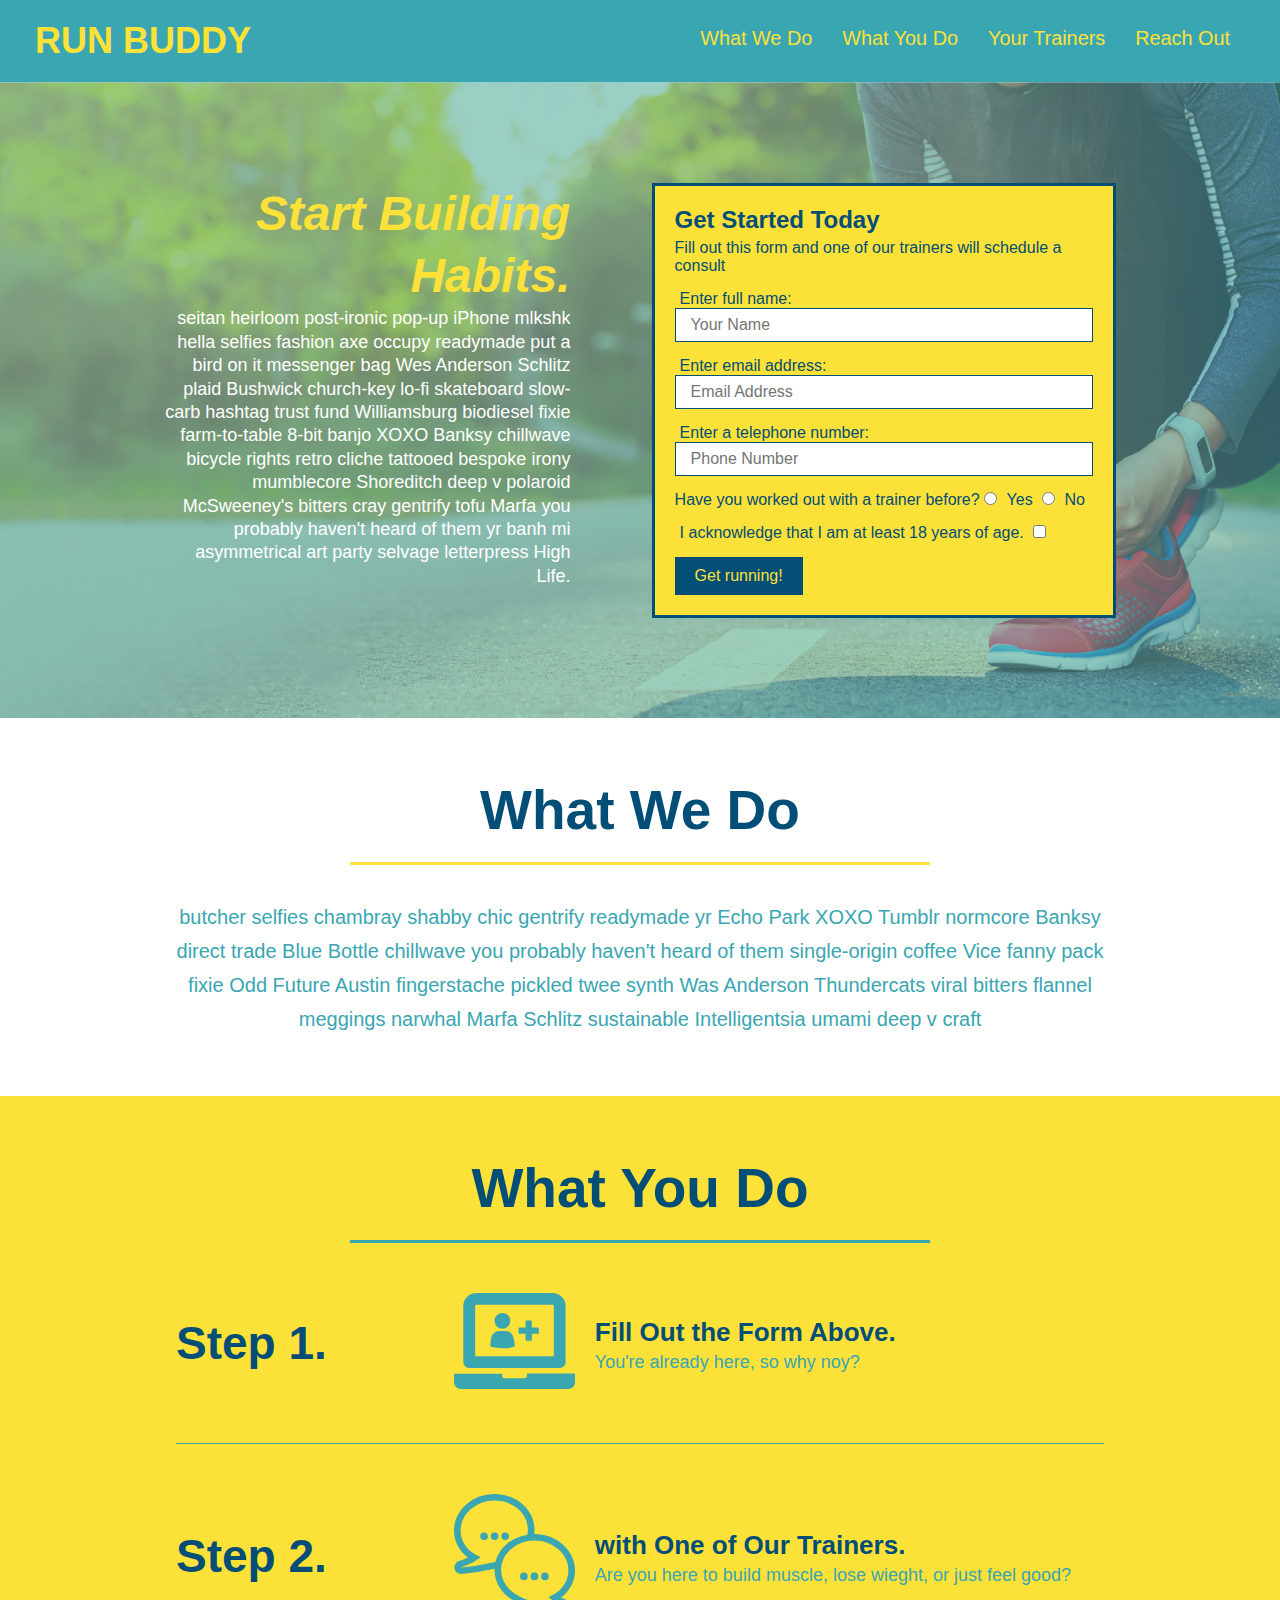
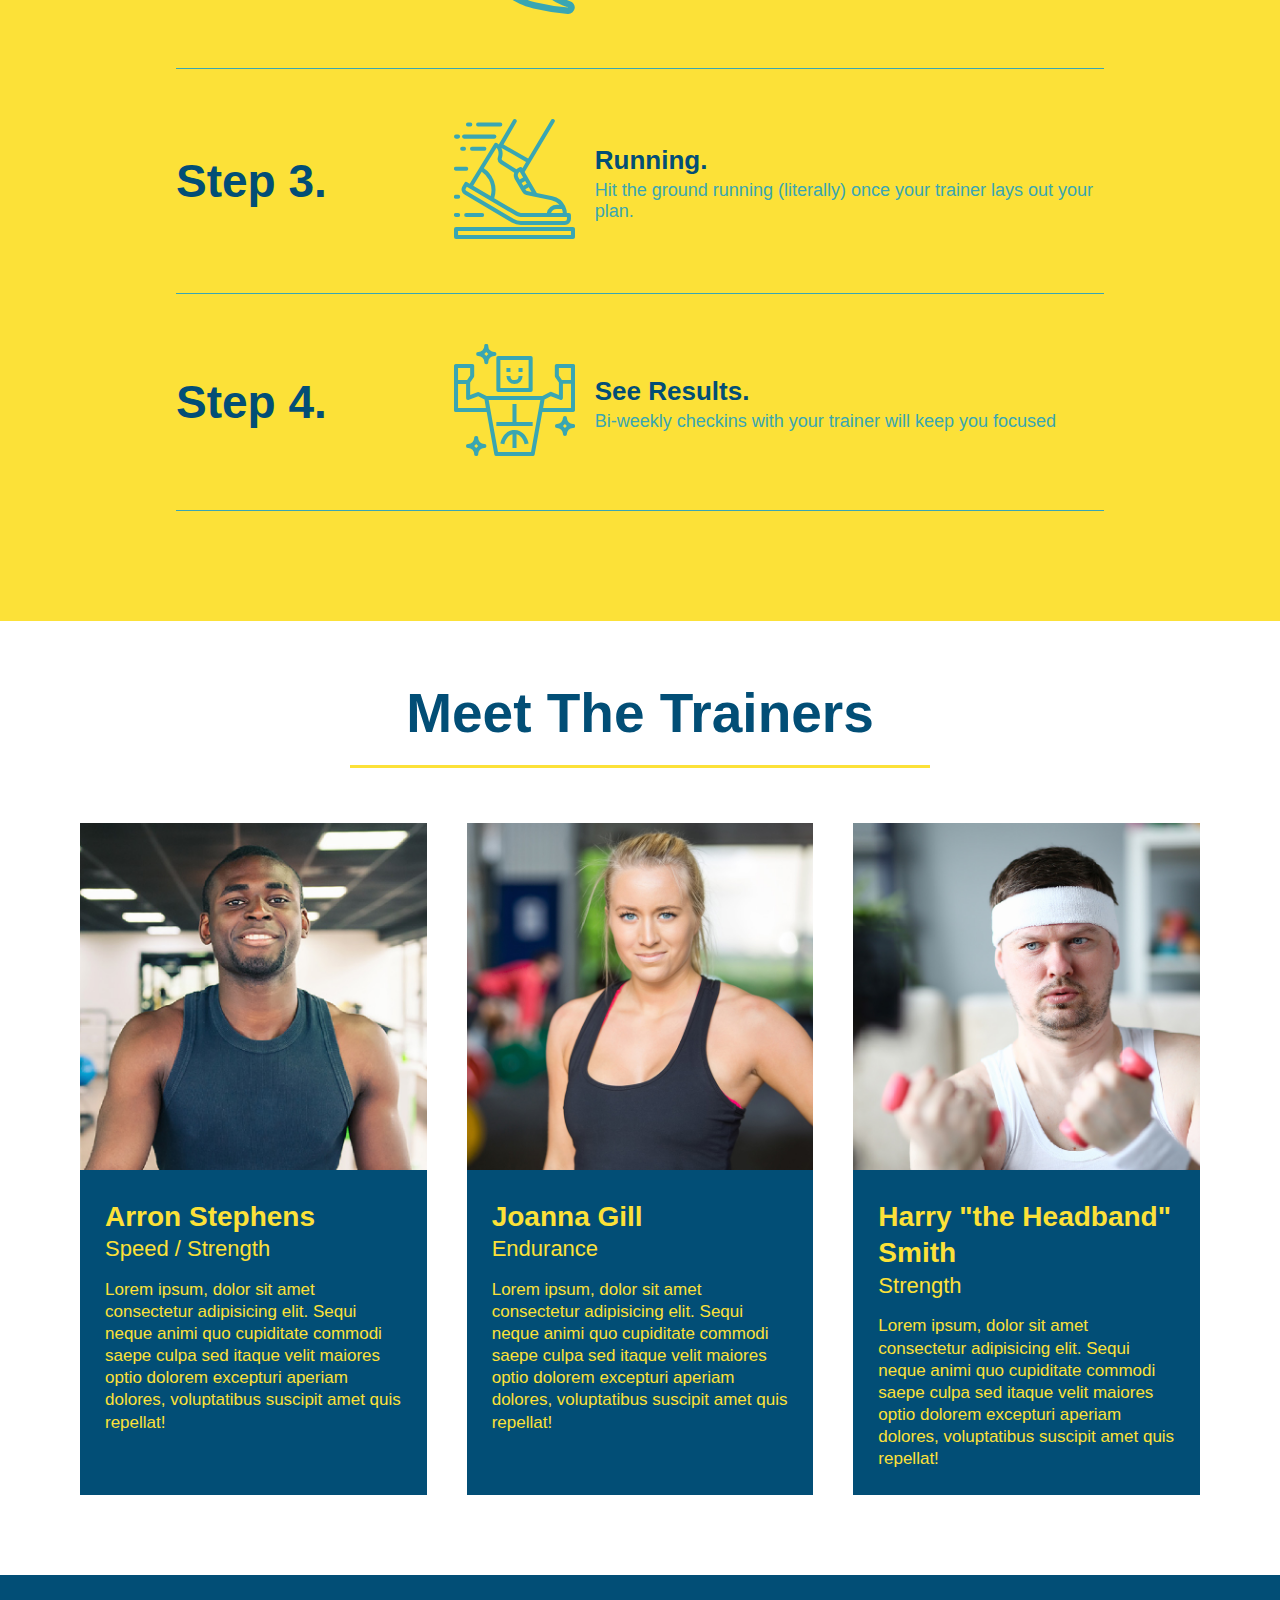
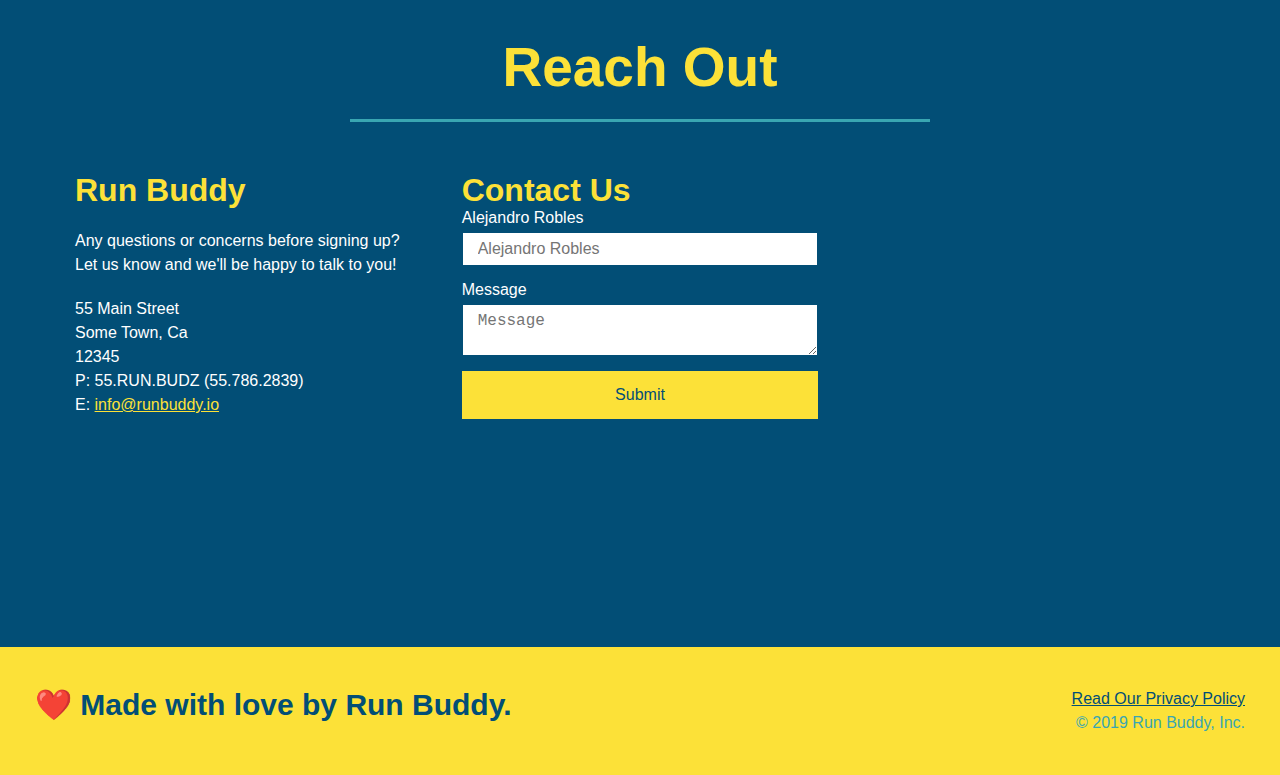
==== commit 478919f8: "add media queries" ====
--- a/index.html
+++ b/index.html
@@ -2,7 +2,7 @@
 <html lang="en ">
     <head>
         <link rel="stylesheet" href="./assets/css/style.css" />
-        <meta charset="UTF-8" />
+        <meta charset="UTF-8" name="viewport" content="width=device-width, initial-scale=1.0" />
         <title>Run Buddy</title>
     </head>
     <body>
--- a/assets/css/style.css
+++ b/assets/css/style.css
@@ -43,7 +43,7 @@
 }
 
 header nav ul li a {
-    margin: 0 30px;
+    padding: 10px 15px;
     font-weight: lighter;
     font-size: 1.55vw;
 }
@@ -103,6 +103,7 @@
     display: flex;
     justify-content: center;
     flex-wrap: wrap;
+    align-items: flex-start;
 }
 
 .hero-form {
@@ -167,7 +168,7 @@
 
 .hero-cta h2 {
     font-style: italic;
-    font-size: 55px;
+    font-size: 48px;
     color: #fce138;
 }
 
@@ -371,4 +372,19 @@
     display: flex;
 }
 
-/* REACH OUT STYLES END */+/* REACH OUT STYLES END */
+
+/* MEDIA QUERY FOR SMALLER DESKTOP SCREENS AND SMALLER */
+@media screen and (max-width: 980px) {
+  
+}
+
+/* MEDIA QUERY FOR TABLETS AND SMALLER */
+@media screen and (max-width: 768px) {
+   
+}
+
+/* MEDIA QUERY FOR MOBILE PHONES AND SMALLER */
+@media screen and (max-width: 575px) {
+   
+}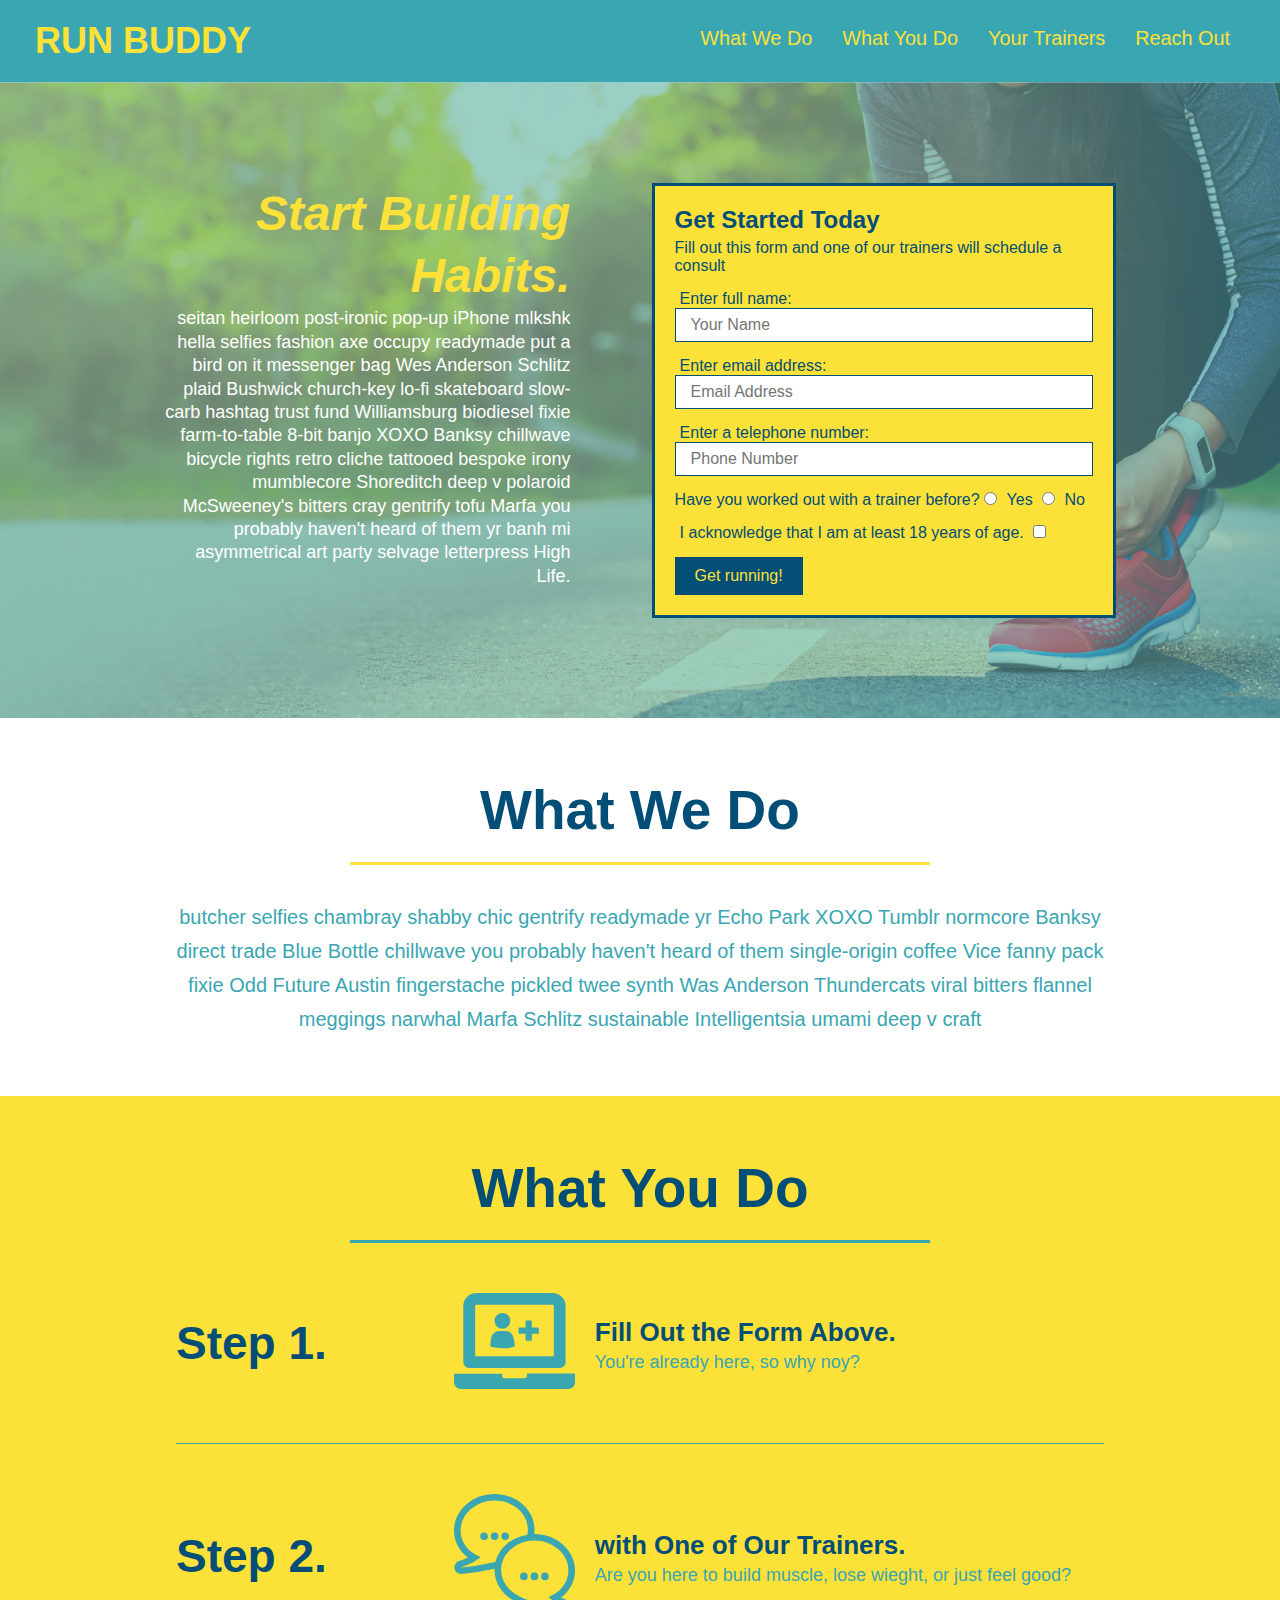
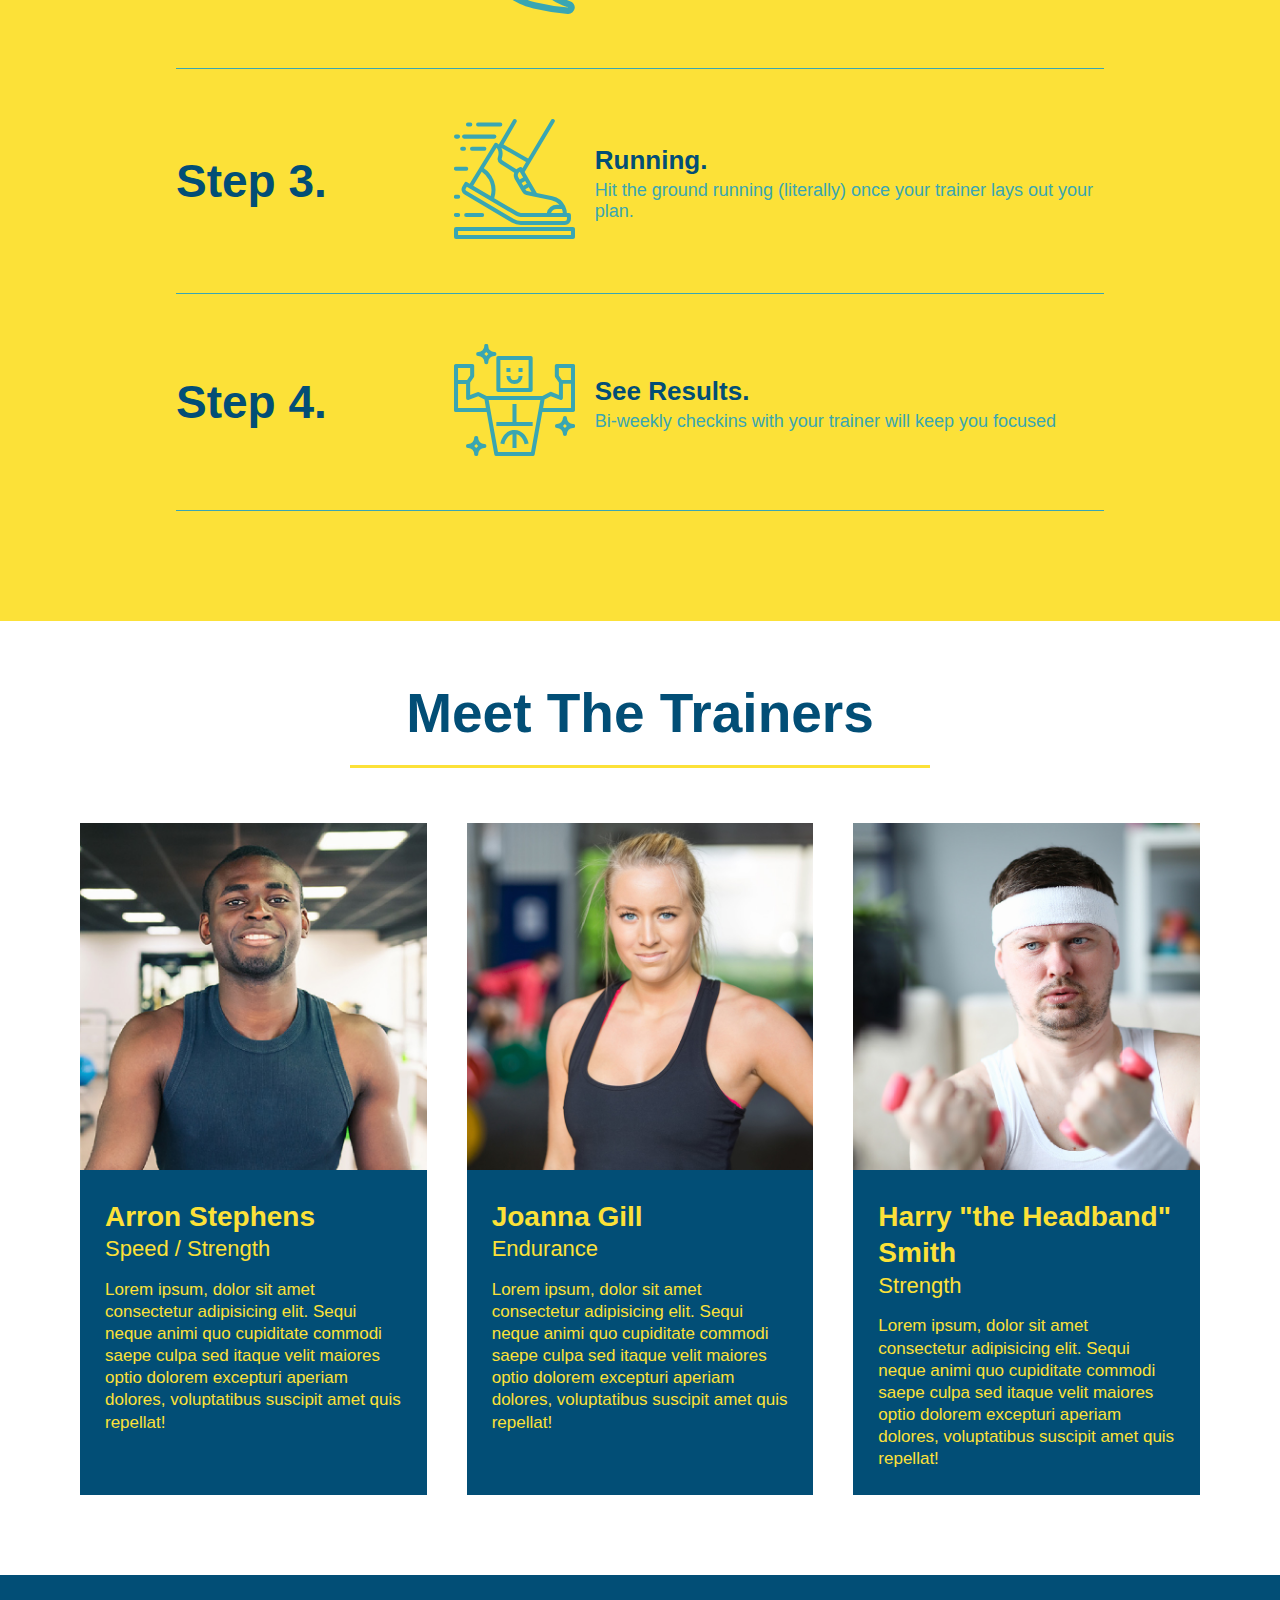
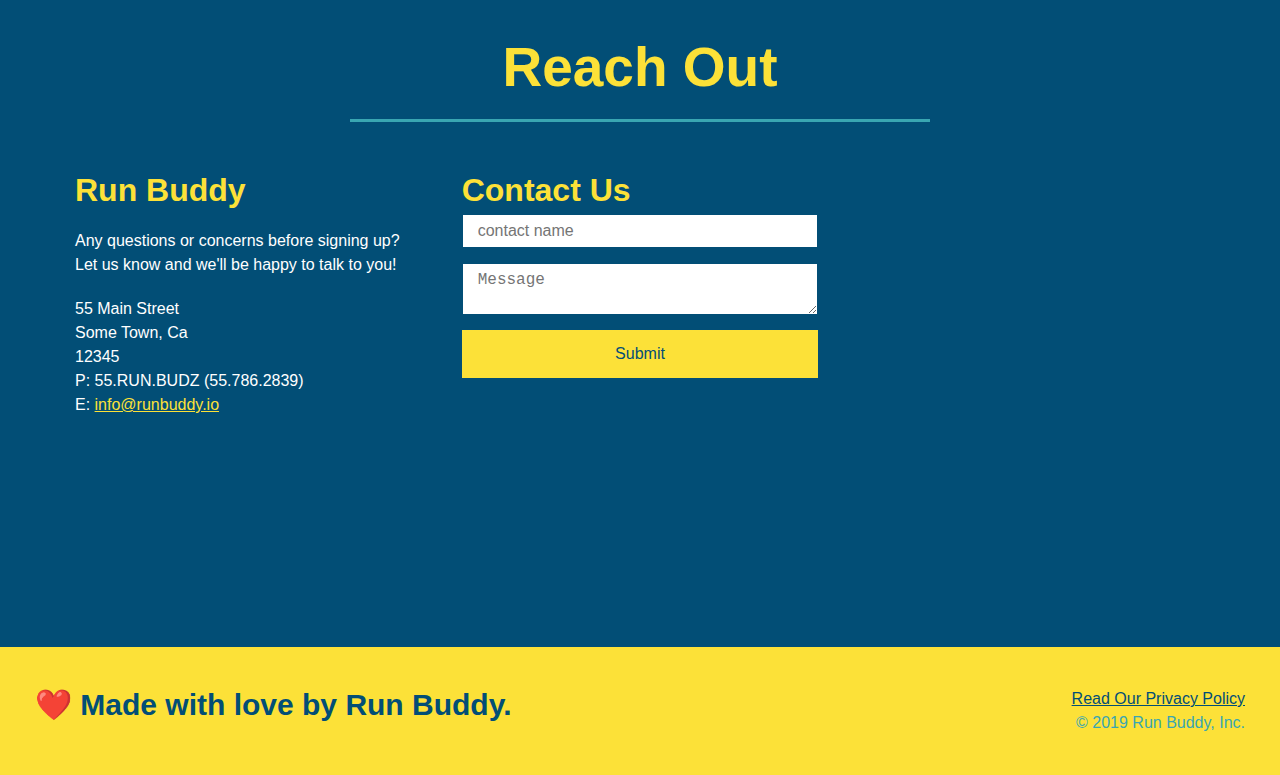
==== commit 5aeb7ac8: "removed my name from contact us form" ====
--- a/index.html
+++ b/index.html
@@ -229,10 +229,10 @@
             <div class="contact-form">
              <h3>Contact Us</h3>
              <form>
-              <label for="contact-name">Alejandro Robles</label>
-              <input type="text" id="contact-name" placeholder="Alejandro Robles" />
-
-              <label for="contact-message">Message</label>
+              <label for="contact-name"></label>
+              <input type="text" id="contact-name" placeholder="contact name" />
+
+              <label for="contact-message"></label>
               <textarea id="contact-message" placeholder="Message"></textarea>
 
               <button type="submit">Submit</button>
--- a/assets/css/style.css
+++ b/assets/css/style.css
@@ -376,15 +376,111 @@
 
 /* MEDIA QUERY FOR SMALLER DESKTOP SCREENS AND SMALLER */
 @media screen and (max-width: 980px) {
+   header {
+       padding-bottom: 0;
+       justify-content: center;
+   } 
+
+   header h1 {
+       width: 100%;
+       text-align: center;
+   }
+
+   header nav ul {
+       margin-top: 20px;
+       width: 100%;
+       justify-content: center;
+   }
+
+   header nav ul li a {
+       font-size: 20px;
+   }
+
+   footer h2, footer div {
+       text-align: center;
+       width: 100%;
+   }
+
+   .hero-cta, .hero-form {
+       width: 100%;
+   }
+
+   .hero-cta {
+       text-align: center;
+   }
+
+   .section-title {
+       width: 80%;
+   }
+
+   .trainer {
+       flex: 0 70%;
+   }
+
+   .contact-info iframe{
+       flex: 1 100%;
+   }
   
 }
 
 /* MEDIA QUERY FOR TABLETS AND SMALLER */
 @media screen and (max-width: 768px) {
-   
+  section {
+    padding: 30px 15px;
+  }
+
+  .step h3 {
+      flex: 1 100%;
+      text-align: center;
+  }
+
+  .step-info {
+      flex: 2 100%;
+      text-align: center;
+      justify-content: center;
+  }
+
+  .step-img {
+      flex: 0 32%;
+      margin-right: 0;
+      margin-top: 15px;
+      margin-bottom: 15px;
+  }
+
+  .step-text {
+      flex: 100%;
+  }
+  
 }
 
 /* MEDIA QUERY FOR MOBILE PHONES AND SMALLER */
 @media screen and (max-width: 575px) {
-   
+
+    .hero-form button {
+        width: 100%;
+    }
+
+    .section-title {
+        width: 95%;
+    }
+
+    .intro p {
+        width: 100%;
+    }
+
+    .trainer {
+        flex: 0 100%;
+    }
+
+    .contact-info {
+        text-align: center;
+    }
+
+    .contact-info > * {
+        flex: 0 100%;
+    }
+    
+    .contact-form {
+        order: 3;
+    }
 }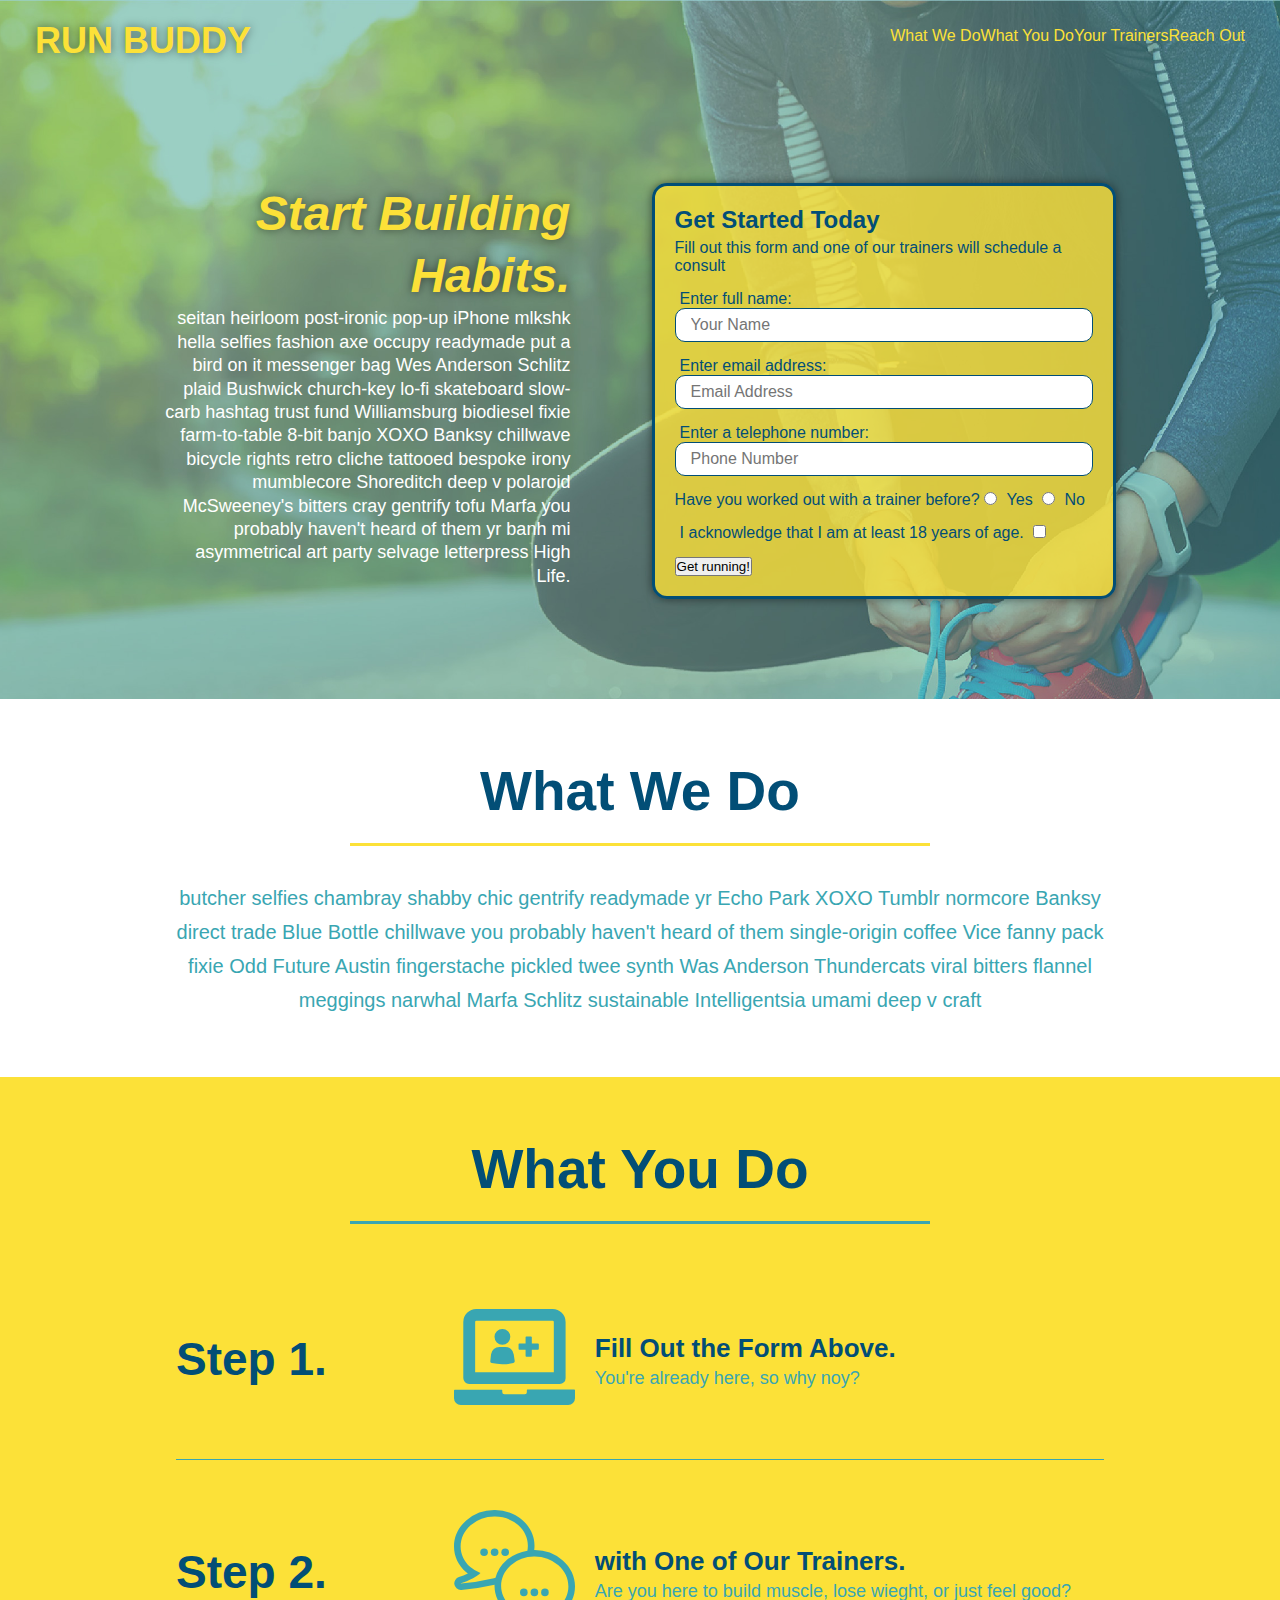
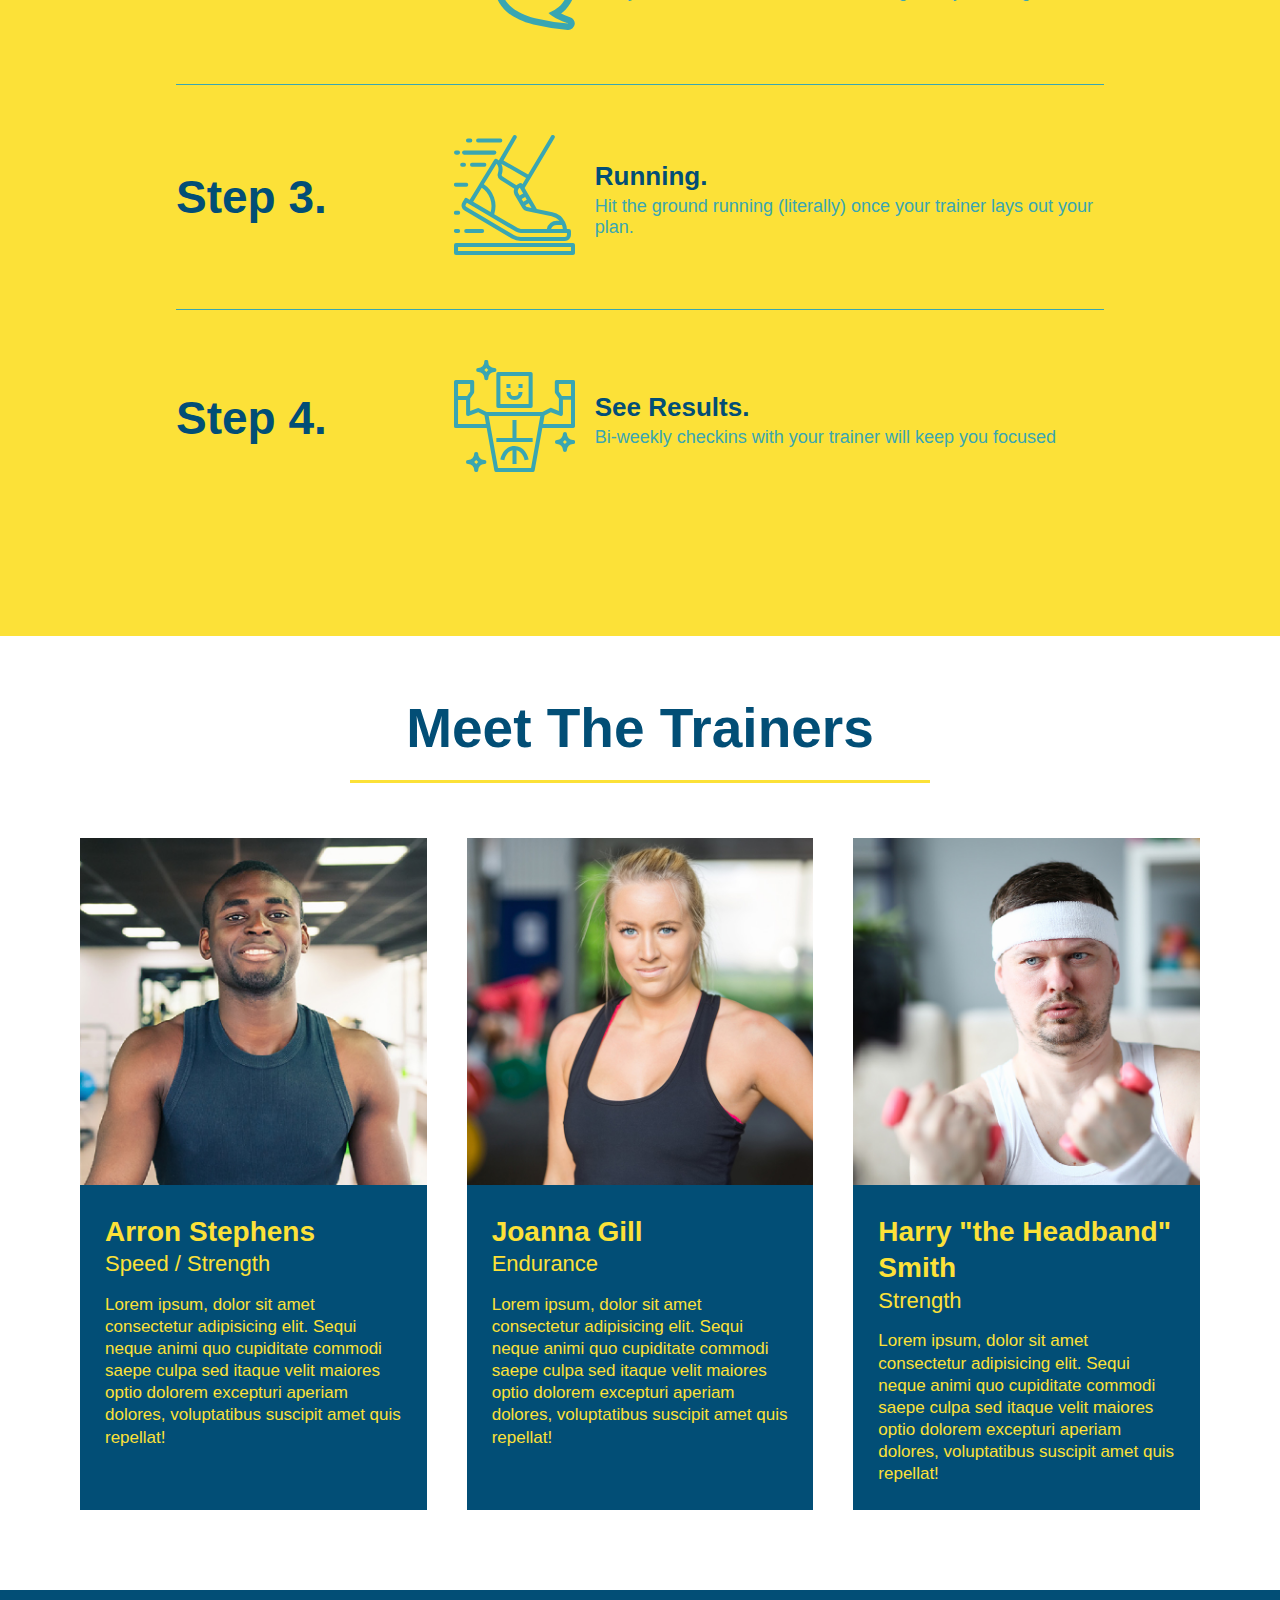
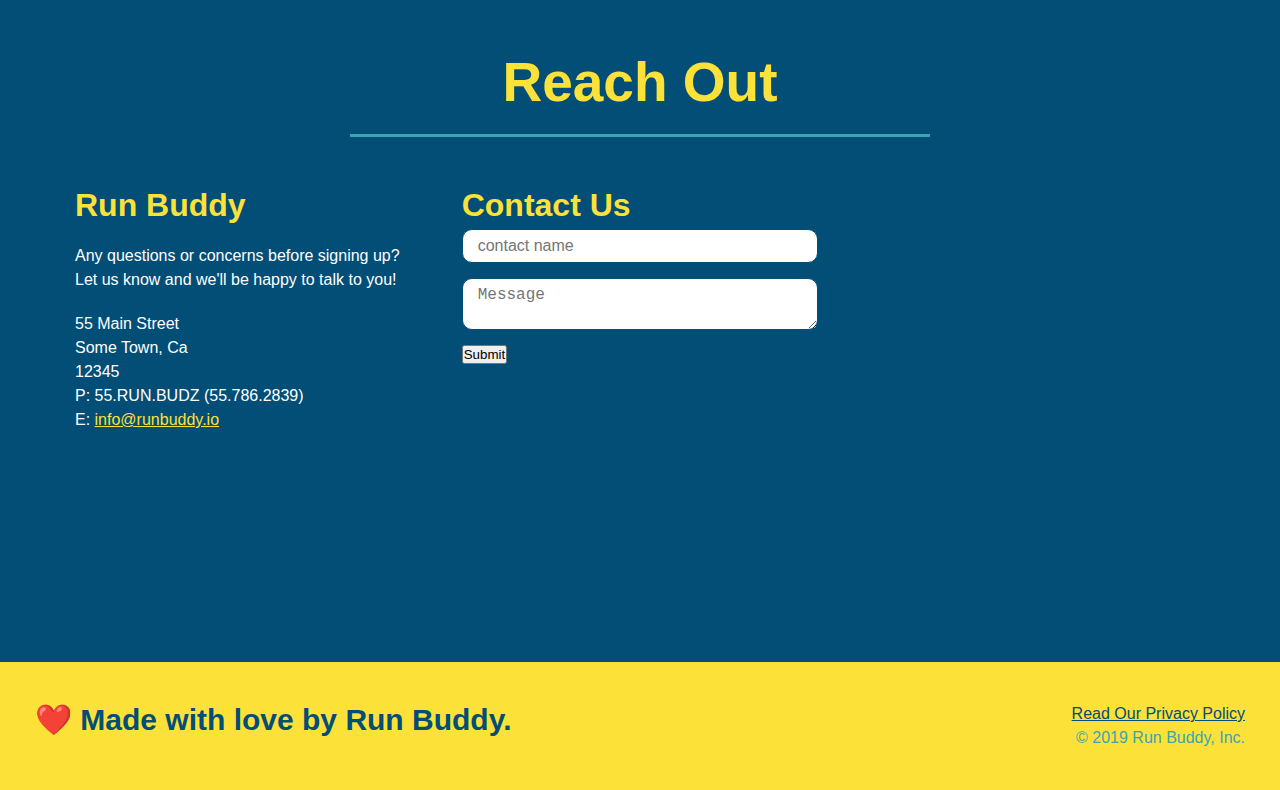
==== commit 576121ec: "add aesthetics" ====
--- a/index.html
+++ b/index.html
@@ -90,7 +90,7 @@
 
         <!-- "what you do" section -->
         <section id="what-you-do" class="steps">
-        <div class="flrx-row">
+        <div class="flex-row">
             <h2 class="section-title secondary-border">
               What You Do
             </h2>
--- a/assets/css/style.css
+++ b/assets/css/style.css
@@ -11,6 +11,13 @@
     display: flex;
     justify-content: space-between;
     flex-wrap: wrap;
+    position: -webkit-sticky;
+    position: sticky;
+    top: 0;
+    background-image: url("../images/hero-bg.jpg");
+    background-size: cover;
+    background-position: 80%;
+    background-attachment: fixed;
 }
 
 header h1 {
@@ -18,6 +25,7 @@
     font-size: 36px;
     color: #fce138;
     margin: 0;
+    text-shadow: 0 0 10px rgba(0, 0, 0, 0.5);
 }
 
 header a {
@@ -42,10 +50,14 @@
 
 }
 
-header nav ul li a {
+header nav ul li a:hover {
+    background: #fce138;
+    color: #024e76;
+    border-radius: 15px;
     padding: 10px 15px;
     font-weight: lighter;
     font-size: 1.55vw;
+    text-shadow: none;
 }
 
 header h1 {
@@ -53,6 +65,7 @@
     font-size: 36px;
     color: #fce138;
     margin: 0;
+    text-shadow: 0 0 10px rgba(0, 0, 0, 0.5);
 }
 
 /* header style End */
@@ -99,31 +112,36 @@
 .hero {
     background-image: url("../images/hero-bg.jpg");
     background-size: cover;
-    background-position: center;
+    background-position: 80%;
     display: flex;
     justify-content: center;
     flex-wrap: wrap;
     align-items: flex-start;
+    background-attachment: fixed;
 }
 
 .hero-form {
-    background-color: #fce138;
+    background-color: rgba(252, 225, 56, 0.8);
     padding: 20px;
     width: 40%;
     color: #024e76;
     margin: 3.5%;
+    box-shadow: 0 0 10px rgba(0, 0, 0, 0.5);
 }
 
 .hero-form {
     ...
     border: solid 3px #024e76;
+    
 }
 
 .hero-form {
     border: 3px solid #024e76;
-    background-color: #fce138;
+    background-color: rgba(252, 225, 56, 0.8);
     padding: 20px;
     color: #024e76;
+    box-shadow: 0 0 10px rgba(0, 0, 0, 0.5);
+    border-radius: 15px;
 }
 
 .hero-form h3 {
@@ -143,18 +161,26 @@
     color: #024e76;
     width: 100%;
     margin-bottom: 15px;
+    border-radius: 10px;
+    background-color: rgba(255,255,255, 1);
+}
+
+.form-input:focus {
+    background-color: rgba(255,255,255, 1);
+    outline: none;
 }
 
 .hero-form label {
     margin: 0 5px;
 }
 
-.hero-form button {
+.hero-form button:hover {
     color: #fce138;
     background-color: #024e76;
     border: none;
     padding: 10px 20px;
     font-size: 16px;
+    border-radius: 10px;
 }
 
 .hero-cta {
@@ -170,6 +196,7 @@
     font-style: italic;
     font-size: 48px;
     color: #fce138;
+    text-shadow: 0 0 10px rgba(0, 0, 0, 0.5);
 }
 
 /* Hero Style end */
@@ -248,11 +275,18 @@
     margin: 50px auto;
     padding-bottom: 50px;
     width: 80%;
-    border-bottom: 1px solid #39a6b2;
     display: flex;
     flex-wrap: wrap;
     align-items: center;
     justify-content: space-between;
+}
+
+.step:nth-child(even) {
+    border-bottom: 1px solid #39a6b2;
+}
+
+.step:not(:last-child) {
+    border-bottom: 1px solid #39a6b2;
 }
 
 /* apply style to trainers */
@@ -352,16 +386,24 @@
     width: 100%;
     margin-bottom: 15px;
     margin-top: 5px;
-}
-
-.contact-form button {
+    border-radius: 10px;
+    background-color: rgba(255,255,255, 1);
+}
+
+.contact-form input, .contact-form textarea:focus {
+    background-color: rgba(255,255,255, 1);
+    outline: none;
+}
+
+.contact-form button:hover {
     width: 100%;
     border: none;
-    background: #fce138;
-    color: #024e76;
+    background: #39a6b2;
+    color: #fce138;
     text-align: center;
     padding: 15px 0;
     font-size: 16px;
+    border-radius: 10px;
 }
 
 .contact-info a {
@@ -379,6 +421,7 @@
    header {
        padding-bottom: 0;
        justify-content: center;
+       position: relative;
    } 
 
    header h1 {
@@ -393,7 +436,7 @@
    }
 
    header nav ul li a {
-       font-size: 20px;
+       font-size: 20px; 
    }
 
    footer h2, footer div {
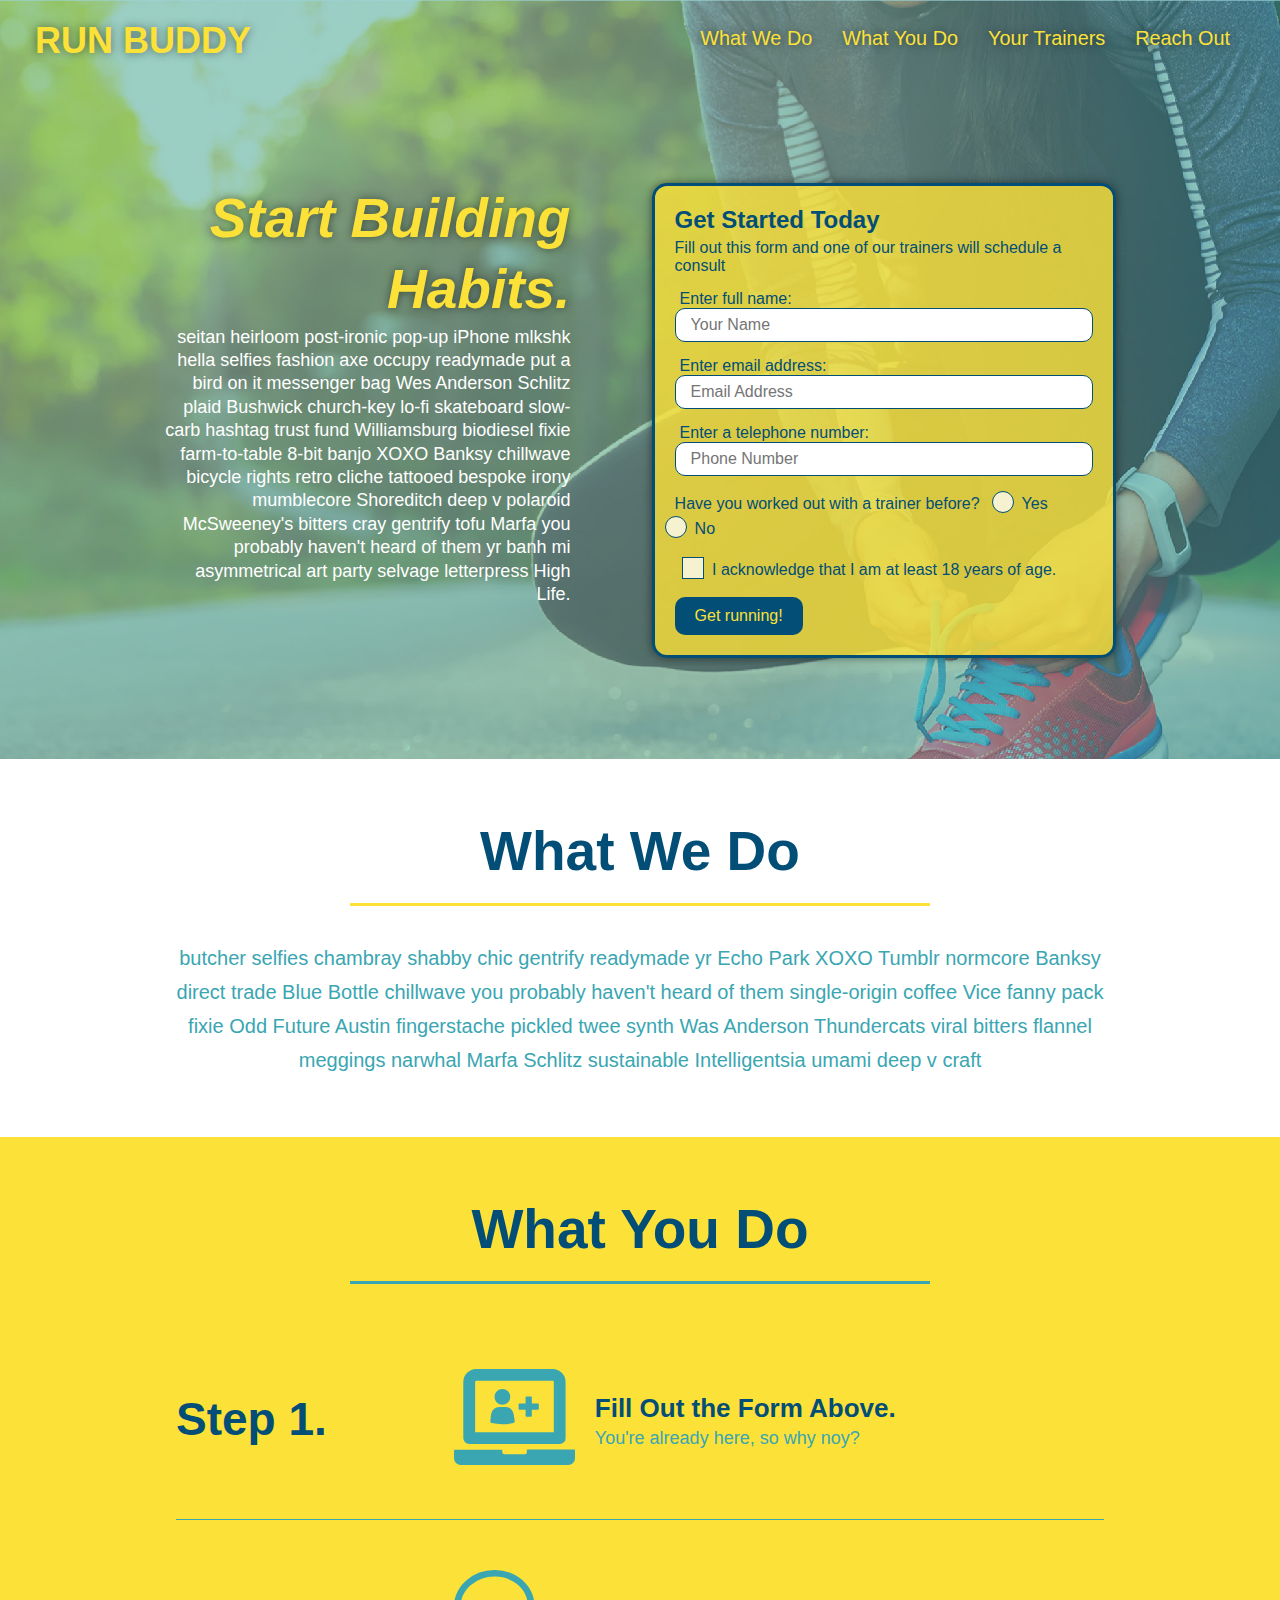
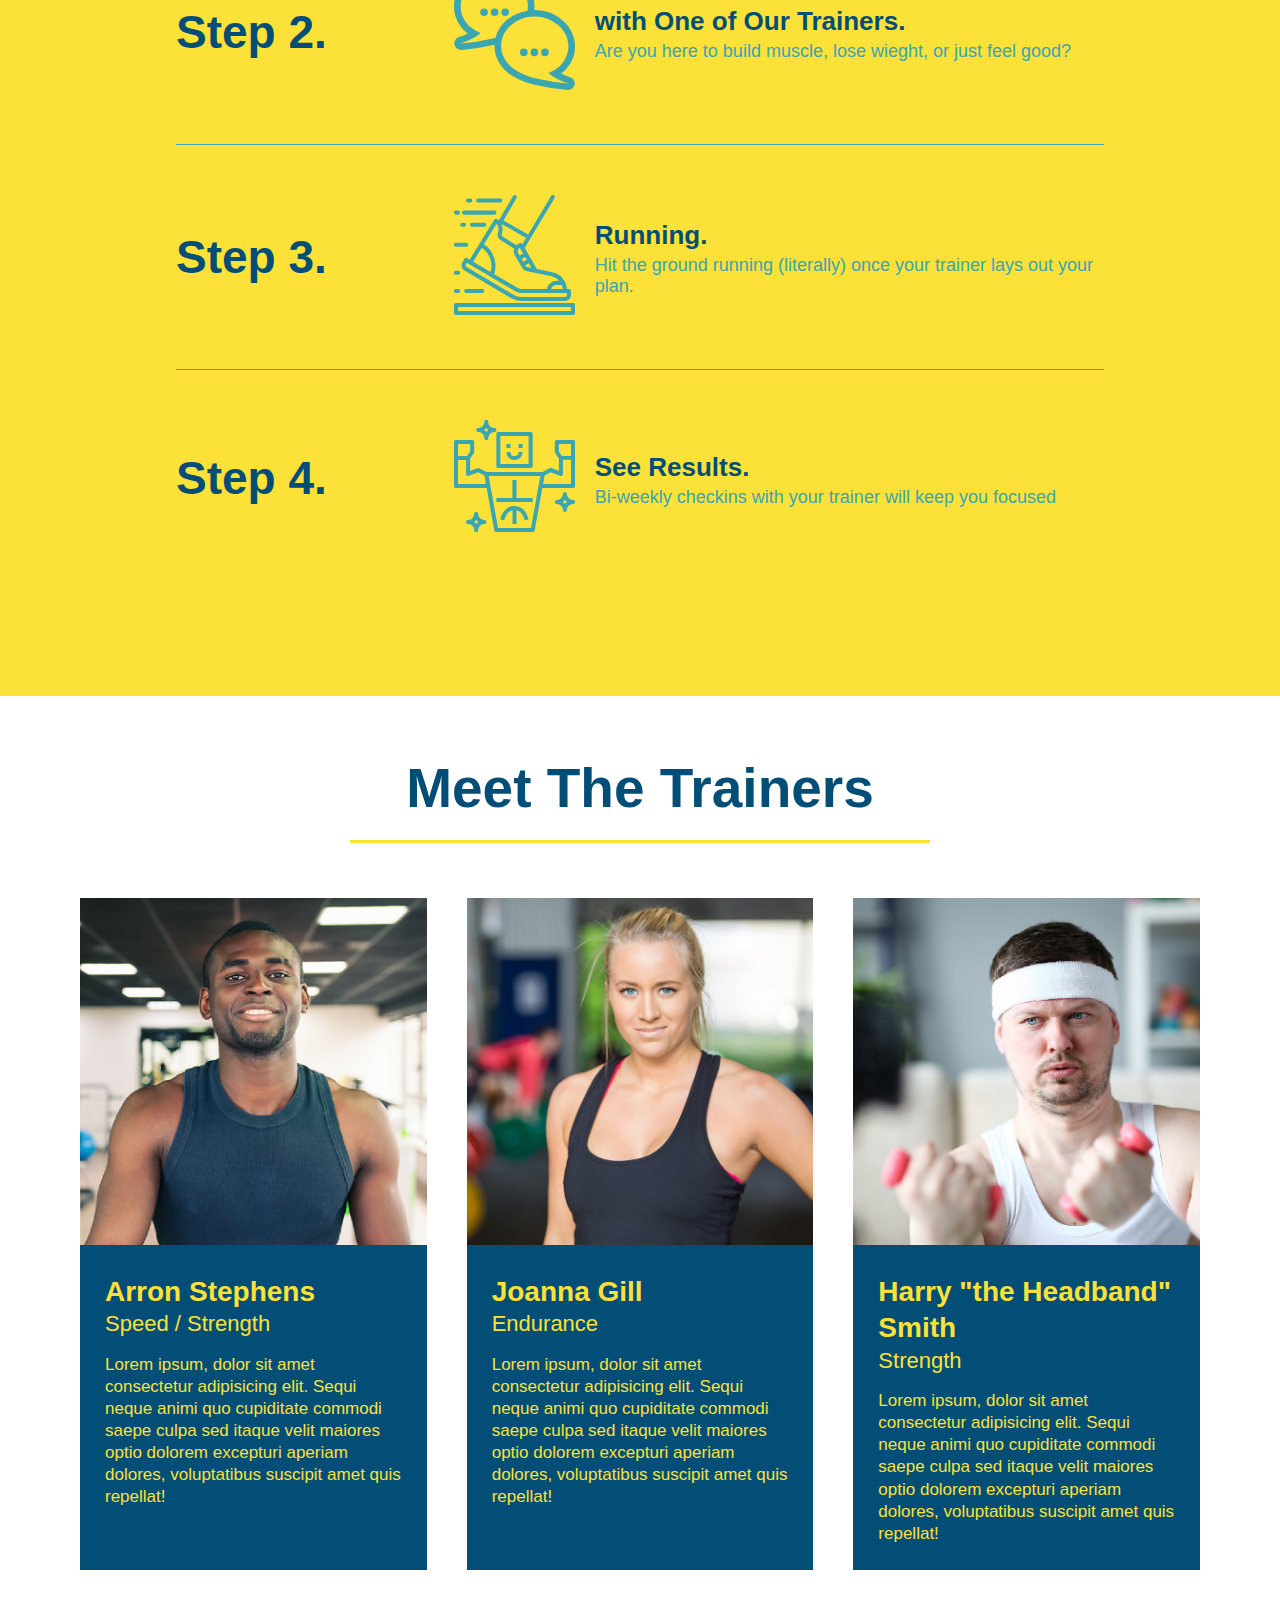
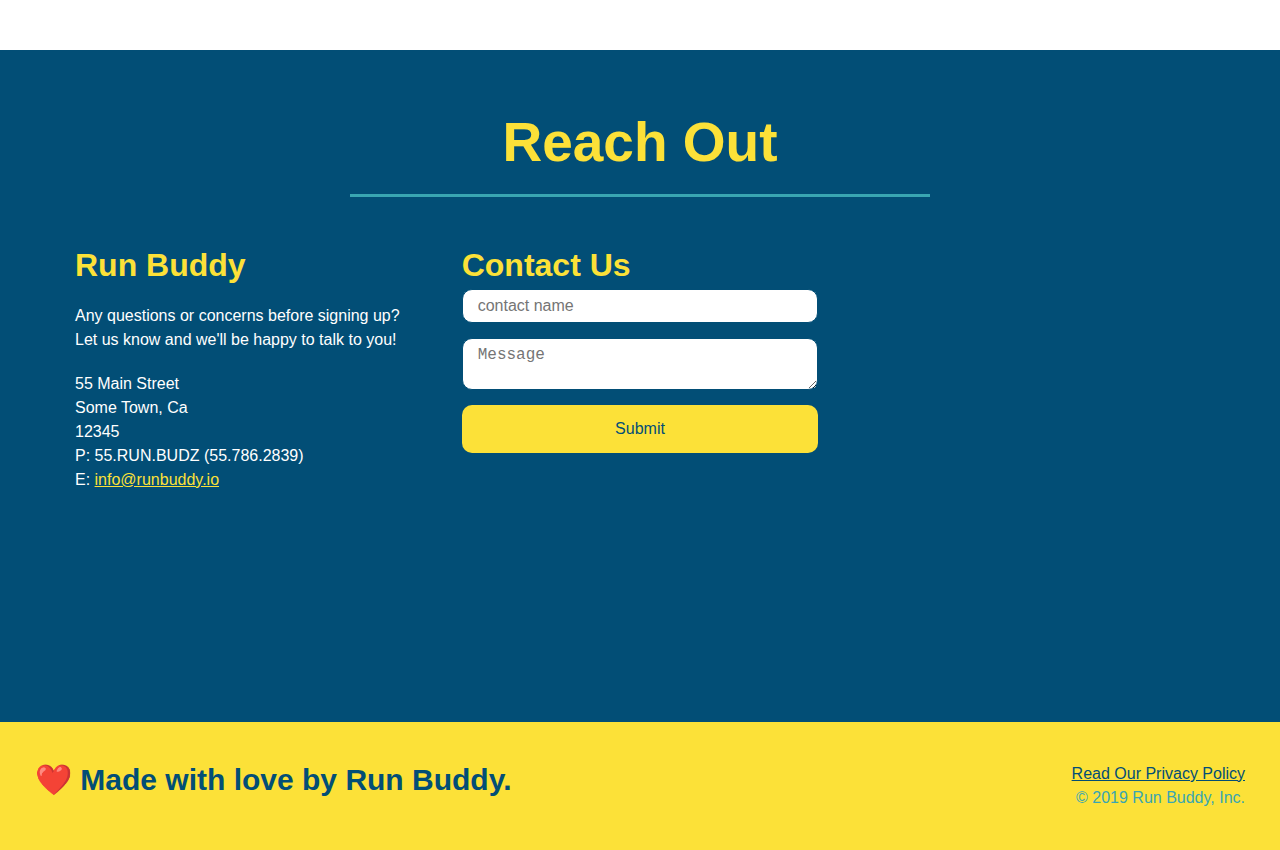
==== commit 20fa3d19: "final css touches" ====
--- a/index.html
+++ b/index.html
@@ -55,16 +55,20 @@
              <input type="tel" placeholder="Phone Number" name="phone" id="phone" class="form-input"/>
              <p>
                 Have you worked out with a trainer before?
-                <input type="radio" name="trainer-confirm" id="trainer-yes" />
-                <label for="trainer-yes">Yes</label> 
-                <input type="radio" name="trainer-confirm" id="trainer-no" />
-                <label for="trainer-no">No</label>
+                <span class="radio-wrapper">
+                  <input type="radio" name="trainer-confirm" id="trainer-yes" />
+                  <label for="trainer-yes">Yes</label>
+                </span>
+                <span class="radio-wrapper">  
+                  <input type="radio" name="trainer-confirm" id="trainer-no" />
+                  <label for="trainer-no">No</label>
+                </span>
              </p>
              <p>
-                <label for="checkbox"> 
-                 I acknowledge that I am at least 18 years of age.
-                </label>
+               <span class="checkbox-wrapper">
                 <input type="checkbox" name="age-confirm" id="checkbox" />
+                <label for="checkbox">I acknowledge that I am at least 18 years of age.</label>
+               </span> 
              </p>
              <button type="submit">
                 Get running!  
--- a/assets/css/style.css
+++ b/assets/css/style.css
@@ -1,13 +1,19 @@
+:root {
+    --primary-color: #fce138;
+    --secondary-color: #024e76;
+    --tertiary-color: #39a6b2;
+}
+
 body {
   /* more on this crazy alphanumerical value in a minute! */
-  color: #39a6b2;
+  color: var(--tertiary-color);
   font-family: Helvetica, Arial, sans-serif;
 }
 
 /* apply styles to <header> */
 header {
     padding: 20px 35px;
-    background-color: #39a6b2;
+    background-color: var(--tertiary-color);
     display: flex;
     justify-content: space-between;
     flex-wrap: wrap;
@@ -18,23 +24,20 @@
     background-size: cover;
     background-position: 80%;
     background-attachment: fixed;
+    z-index: 9999;
 }
 
 header h1 {
     font-weight: bold;
     font-size: 36px;
-    color: #fce138;
+    color: var(--primary-color);
     margin: 0;
     text-shadow: 0 0 10px rgba(0, 0, 0, 0.5);
 }
 
 header a {
-    color: #fce138;
-}
-
-header a {
     text-decoration: none;
-    color: #fce138;
+    color: var(--primary-color);
 }
 
 header nav {
@@ -50,22 +53,18 @@
 
 }
 
-header nav ul li a:hover {
-    background: #fce138;
-    color: #024e76;
-    border-radius: 15px;
+header nav ul li a {   
     padding: 10px 15px;
     font-weight: lighter;
     font-size: 1.55vw;
+    text-shadow: 0 0 10px rgba(0, 0, 0, 0.5);
+}
+
+header nav ul li a:hover {
+    background: var(--primary-color);
+    color: var(--secondary-color);
+    border-radius: 15px;
     text-shadow: none;
-}
-
-header h1 {
-    font-weight: bold;
-    font-size: 36px;
-    color: #fce138;
-    margin: 0;
-    text-shadow: 0 0 10px rgba(0, 0, 0, 0.5);
 }
 
 /* header style End */
@@ -79,7 +78,7 @@
 /* apply style to footer */
 
 footer {
-    background: #fce138;
+    background: var(--primary-color);
     width: 100%;
     padding: 40px 35px;
     display: flex;
@@ -88,7 +87,7 @@
 }
 
 footer h2 {
-    color: #024e76;
+    color: var(--secondary-color);
     font-size: 30px;
     margin: 0;
 }
@@ -99,7 +98,7 @@
 }
 
 footer a {
-    color: #024e76;
+    color: var(--secondary-color);
 }
 
 /* footer style end */
@@ -112,75 +111,12 @@
 .hero {
     background-image: url("../images/hero-bg.jpg");
     background-size: cover;
-    background-position: 80%;
     display: flex;
     justify-content: center;
     flex-wrap: wrap;
     align-items: flex-start;
     background-attachment: fixed;
-}
-
-.hero-form {
-    background-color: rgba(252, 225, 56, 0.8);
-    padding: 20px;
-    width: 40%;
-    color: #024e76;
-    margin: 3.5%;
-    box-shadow: 0 0 10px rgba(0, 0, 0, 0.5);
-}
-
-.hero-form {
-    ...
-    border: solid 3px #024e76;
-    
-}
-
-.hero-form {
-    border: 3px solid #024e76;
-    background-color: rgba(252, 225, 56, 0.8);
-    padding: 20px;
-    color: #024e76;
-    box-shadow: 0 0 10px rgba(0, 0, 0, 0.5);
-    border-radius: 15px;
-}
-
-.hero-form h3 {
-    font-size: 24px;
-    margin: 0;
-}
-
-.hero-form p {
-    margin: 5px 0 15px 0;
-}
-
-.form-input {
-    border: 1px solid #024e76;
-    display: block;
-    padding: 7px 15px;
-    font-size: 16px;
-    color: #024e76;
-    width: 100%;
-    margin-bottom: 15px;
-    border-radius: 10px;
-    background-color: rgba(255,255,255, 1);
-}
-
-.form-input:focus {
-    background-color: rgba(255,255,255, 1);
-    outline: none;
-}
-
-.hero-form label {
-    margin: 0 5px;
-}
-
-.hero-form button:hover {
-    color: #fce138;
-    background-color: #024e76;
-    border: none;
-    padding: 10px 20px;
-    font-size: 16px;
-    border-radius: 10px;
+    background-position: 80%;
 }
 
 .hero-cta {
@@ -194,16 +130,130 @@
 
 .hero-cta h2 {
     font-style: italic;
-    font-size: 48px;
-    color: #fce138;
+    font-size: 55px;
+    color: var(--primary-color);
     text-shadow: 0 0 10px rgba(0, 0, 0, 0.5);
+}
+
+.hero-form {
+    border: 3px solid var(--secondary-color);
+    background-color: rgba(252, 225, 56, 0.8);
+    padding: 20px;
+    width: 40%;
+    color: var(--secondary-color);
+    margin: 3.5%;
+    border-radius: 15px;
+    box-shadow: 0 0 10px rgba(0, 0, 0, 0.5);
+}
+
+.hero-form button:hover {
+    background-color: var(--tertairy-color);
+}
+
+.hero-form h3 {
+    font-size: 24px;
+    margin: 0;
+}
+
+.hero-form p {
+    margin: 5px 0 15px 0;
+}
+
+.form-input {
+    border: 1px solid var(--secondary-color);
+    display: block;
+    padding: 7px 15px;
+    font-size: 16px;
+    color: var(--secondary-color);
+    width: 100%;
+    margin-bottom: 15px;
+    border-radius: 10px;
+    background-color: rgba(255,255,255, 1);
+}
+
+.form-input:focus {
+    background-color: rgba(255,255,255, 1);
+    outline: none;
+}
+
+.hero-form label {
+    margin: 0 5px;
+}
+
+.hero-form button {
+    color: var(--primary-color);
+    background-color: var(--secondary-color);
+    border: none;
+    padding: 10px 20px;
+    font-size: 16px;
+    border-radius: 10px;
+}
+
+.checkbox-wrapper input, .radio-wrapper input {
+    opacity: 0;
+}
+
+.checkbox-wrapper label, .radio-wrapper label {
+    position: relative;
+    left: 10px;
+    margin: 10px;
+    line-height: 1.6;
+}
+
+.checkbox-wrapper label::before, .radio-wrapper label::before {
+    content: "";
+    height: 20px;
+    width: 20px;
+    background: rgba(255, 255, 255, 0.75);
+    border: 1px solid var(--secondary-color);
+    position: absolute;
+    top: -4px;
+    left: -30px;
+}
+
+.radio-wrapper label::before {
+    border-radius: 50%;
+}
+
+.radio-wrapper label::after {
+    content: "";
+    width: 20px;
+    height: 20px;
+    border-radius: 50%;
+    background: var(--secondary-color);
+    position: absolute;
+    left: -29px;
+    top: -3px;
+    background-image: radial-gradient(circle, #39a6b2, #024e76);
+}
+
+.checkbox-wrapper label::after {
+    content: "";
+    height: 6px;
+    width: 14px;
+    border-left: 2px solid var(--secondary-color);
+    border-bottom: 2px solid var(--secondary-color);
+    position: absolute;
+    left: -26px;
+    top: 1px;
+    transform: rotate(-58deg);
+}
+
+.checkbox-wrapper input + label::after,
+.radio-wrapper input + label::after {
+    content: none;
+}
+
+.checkbox-wrapper input:checked + label::after,
+.radio-wrapper input:checked + label::after {
+    content: "";
 }
 
 /* Hero Style end */
 
 .intro p {
     line-height: 1.7;
-    color: #39a6b2;
+    color: var(--tertiary-color);
     width: 80%;
     font-size: 20px;
     margin: 0 auto;
@@ -211,14 +261,14 @@
 }
 
 .steps {
-    background: #fce138;
+    background: var(--primary-color);
 }
 
 /* section style start */
 
 .section-title {
     font-size: 55px;
-    color: #024e76;
+    color: var(--secondary-color);
     border-bottom: 3px solid;
     padding-bottom: 20px;
     text-align: center;
@@ -227,15 +277,15 @@
 }
 
 .primary-border {
-    border-color: #fce138;
+    border-color: var(--primary-color);
 }
 
 .secondary-border {
-    border-color: #39a6b2;
+    border-color: var(--tertiary-color);
 }
 
 .step h3 {
-    color: #024e76;
+    color: var(--secondary-color);
     font-size: 46px;
     flex: 1 30%;
 }
@@ -261,14 +311,14 @@
 }
 
 .step-text p {
-    color: #39a6b2;
+    color: var(--tertiary-color);
     font-size: 18px;
 }
 
 .step-text h4 {
     font-size: 26px;
     line-height: 1.5;
-    color: #024e76;
+    color: var(--secondary-color);
 }
 
 .step {
@@ -282,19 +332,19 @@
 }
 
 .step:nth-child(even) {
-    border-bottom: 1px solid #39a6b2;
+    border-bottom: 1px solid var(--tertiary-color);
 }
 
 .step:not(:last-child) {
-    border-bottom: 1px solid #39a6b2;
+    border-bottom: 1px solid var(--tertiary-color);
 }
 
 /* apply style to trainers */
 
 .trainer {
     margin: 20px;
-    background: #024e76;
-    color: #fce138;
+    background: var(--secondary-color);
+    color: var(--primary-color);
     flex: 1;
 }
 
@@ -339,7 +389,7 @@
 
 /* REACH OUT STYLES START */
 .contact {
-    background: #024e76;
+    background: var(--secondary-color);
 }
 
 .contact-info {
@@ -354,7 +404,7 @@
 }
 
 .contact h2 {
-    color: #fce138;
+    color: var(--primary-color);
 }
 
 .contact-info iframe {
@@ -366,7 +416,7 @@
 }
 
 .contact-info h3 {
-    color: #fce138;
+    color: var(--primary-color);
     font-size: 32px;
 }
 
@@ -378,11 +428,11 @@
 }
 
 .contact-form input, .contact-form textarea {
-    border: 1px solid #024e76;
+    border: 1px solid var(--secondary-color);
     display: block;
     padding: 7px 15px;
     font-size: 16px;
-    color: #024e76;
+    color: var(--secondary-color);
     width: 100%;
     margin-bottom: 15px;
     margin-top: 5px;
@@ -395,26 +445,42 @@
     outline: none;
 }
 
-.contact-form button:hover {
+.contact-form button {
     width: 100%;
     border: none;
-    background: #39a6b2;
-    color: #fce138;
+    background: var(--primary-color);
+    color: var(--secondary-color);
     text-align: center;
     padding: 15px 0;
     font-size: 16px;
     border-radius: 10px;
 }
 
+.contact-form button:hover {
+    color: var(--primary-color);
+    background: var(--tertiary-color);
+}
+
 .contact-info a {
-    color: #fce138;
+    color: var(--primary-color);
+}
+
+/* REACH OUT STYLES END */
+
+/* Utilities */
+.text-left{
+    text-align: left;
+}
+
+.text-right {
+    text-align: right;
 }
 
 .flex-row {
     display: flex;
 }
 
-/* REACH OUT STYLES END */
+/* Start Media Queries */
 
 /* MEDIA QUERY FOR SMALLER DESKTOP SCREENS AND SMALLER */
 @media screen and (max-width: 980px) {
@@ -526,4 +592,7 @@
     .contact-form {
         order: 3;
     }
-}+}
+
+/* End Media Queries */
+
